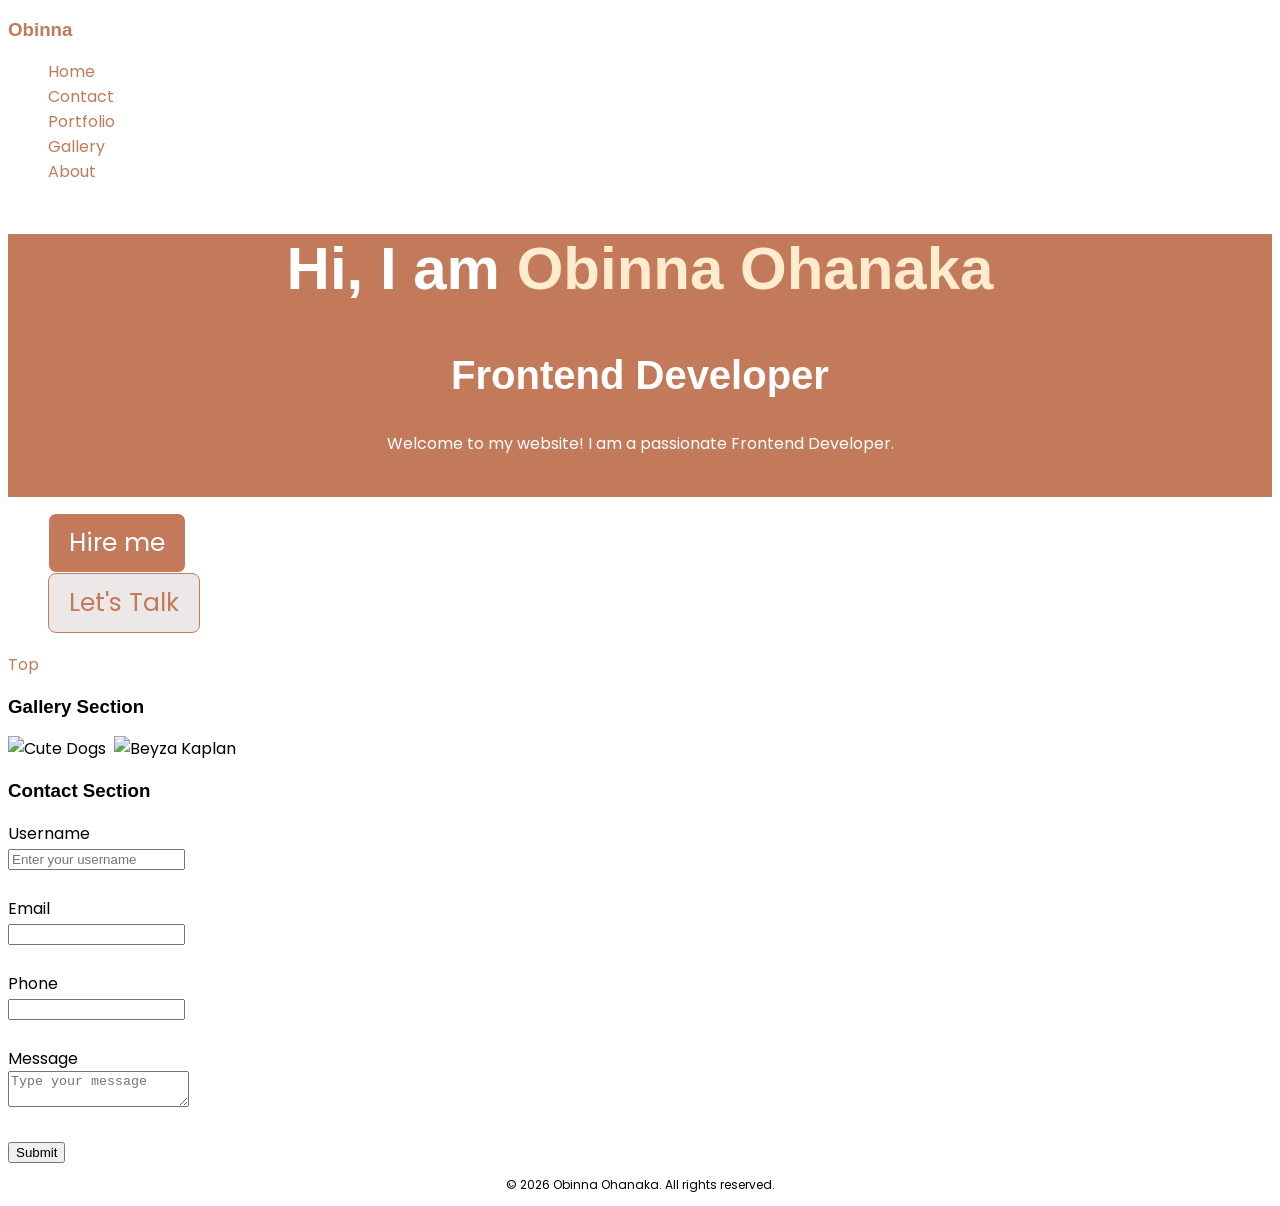
==== index.html @ b6dee31f "Class Project" ====
<!DOCTYPE html>
<html lang="en">

<head>
    <meta charset="UTF-8">
    <meta name="viewport" content="width=device-width, initial-scale=1.0">
    <title>Class Project</title>
    <script src="https://kit.fontawesome.com/57366fa8c1.js" crossorigin="anonymous"></script>
    <link rel="stylesheet" href="style.css">
</head>

<body>
    <header>
        <nav>
            <h3><a href="/">Obinna</a></h3>


            <ul>
                <li><a class="navlink" href="/">Home</a></li>
                <li><a class="navlink" href="#contact">Contact</a></li>
                <li><a class="navlink" href="#portfolio">Portfolio</a></li>
                <li><a class="navlink href="#gallery">Gallery</a></li>
                <li><a class="navlink" href="#about">About</a></li>
            </ul>
        </nav>
    </header>

    <main>
        <!-- Hero Section -->
        <section>
            <div class="hero">
                <div>
                    <h1 id="about">Hi, I am <span class="profile">Obinna Ohanaka</span></h1>
                    <h2>Frontend Developer</h2>
                    <p>
                        Welcome to my website! I am a passionate Frontend Developer.
                    </p>
                </div>
                <img src="https://images.unsplash.com/photo-1522529599102-193c0d76b5b6?w=500&auto=format&fit=crop&q=60&ixlib=rb-4.1.0&ixid=M3wxMjA3fDB8MHxzZWFyY2h8Mnx8YmxhY2slMjBtYW58ZW58MHx8MHx8fDA%3D"
                    alt="" w="400">
            </div>



            <div>
                <div>
                    <ul>
                        <li><a href="#" class="btn btn-primary">Hire me</a></li>
                        <li><a href="contact.html" class="btn btn-secondary">Let's Talk</a></li>
                    </ul>
                </div>

                <div>
                    <ul>
                        <li><a href="#" target="_blank"><i class="fa-brands fa-facebook"></i></a></li>
                        <li><a href="#" target="_blank"><i class="fa-brands fa-twitter"></i></a></li>
                        <li><a href="https://www.linkedin.com/in/obinna-ohanaka-90440725b/" target="_blank"><i
                                    class="fa-brands fa-linkedin"></i></a></li>
                        <li><a href="#" target="_blank"><i class="fa-brands fa-tiktok"></i></i></a></li>
                    </ul>
                </div>
            </div>
        </section>

        <!-- Gallery Section -->
        <section>
            <h3 id="gallery"></h3>
            <a href="/">Top</a>
            <br>
            <h3>Gallery Section</h3>
            <img src="https://plus.unsplash.com/premium_photo-1668114375111-e90b5e975df6?w=300&auto=format&fit=crop&q=60&ixlib=rb-4.1.0&ixid=M3wxMjA3fDB8MHxzZWFyY2h8MXx8ZG9nc3xlbnwwfHwwfHx8MA%3D%3D"
                alt="Cute Dogs">
            <img src="" alt="">
            <img src="https://plus.unsplash.com/premium_photo-1672239496290-5061cfee7ebb?q=80&w=300&auto=format&fit=crop&ixlib=rb-4.1.0&ixid=M3wxMjA3fDB8MHxwaG90by1wYWdlfHx8fGVufDB8fHx8fA%3D%3D"
                alt="Beyza Kaplan">
            <img src="https://plus.unsplash.com/premium_photo-1664015982598-283bcdc9cae8?q=65&w=300&auto=format&fit=crop&ixlib=rb-4.1.0&ixid=M3wxMjA3fDB8MHxwaG90by1wYWdlfHx8fGVufDB8fHx8fA%3D%3D"
                alt="">
        </section>

        <!-- Contact Section -->
        <section>
            <h3 id="contact">Contact Section</h3>
            <form action="">
                <label for="username">Username</label>
                <br>
                <input type="text" id="username" placeholder="Enter your username" required>



                <br><br>

                <label for="email">Email</label><br>
                <input type="email" name="email" id="email" placeholder="" required>

                <br><br>

                <label for="phone">Phone</label><br>
                <input type="number" name="tel" id="phone" placeholder="" required>

                <br><br>

                <label for="message">Message</label><br>
                <textarea id="message" name="message" placeholder="Type your message" required></textarea>



                <br><br>

                <!-- Button -->
                <button type="submit" class="sb">Submit</button>

            </form>
        </section>

    </main>
    <footer>
        <p>&copy; 2026 Obinna Ohanaka. All rights reserved.</p>
    </footer>



</body>

</html>
---- style.css ----
@import url('https://fonts.googleapis.com/css2?family=Plus+Jakarta+Sans:ital,wght@0,200..800;1,200..800&family=Poppins:ital,wght@0,300;0,400;0,500;0,600;0,700;1,300;1,400;1,500;1,600;1,700&display=swap');
@import url('https://fonts.cdnfonts.com/css/fregan-serif');

body{
    font-family: "Poppins", sans-serif;
    ;
}

h1,
h2,
h3,
h4,
h5,
h6{
    font-family: 'Fregan Serif', sans-serif;
}

h1{
    font-size: 60px;
}

h2{
    font-size: 40px;
}

a{

    text-decoration: none;
}

li{
    list-style: none;
}



footer p{
    
        font-size: 12px;
        text-align: center;
    }

    a{
        color: #C27A5B;
    }

    .hero {
        color: #ffff;
        text-align: center;
        background-color: #C27A5B;
    }
    .btn{
        display: inline-block;
        padding: 10px 20px;
        font-size: 25px;
        border-radius: 8px;
        border: 1px solid;
        
    
    }
     .btn-primary{
        background-color: #C27A5B;
        color: #ffff;
    }
    .btn-primary:hover {
        background-color: #c78061;
        color: #ffff;
        
    }
   .btn-secondary{
    color: #C27A5B;
    background-color: #ece8e7;
   }
   .btn-secondary:hover{
    color: #C27A5B;
    background-color: #f1e2dd;
   }
    .profile{
        color: blanchedalmond;
        
        
    }
    .navlink:link, .navlink:visited{
        color: #C27A5B;
    }
    .navlink:hover{
        color: #552a15;
        text-decoration: underline;
    }
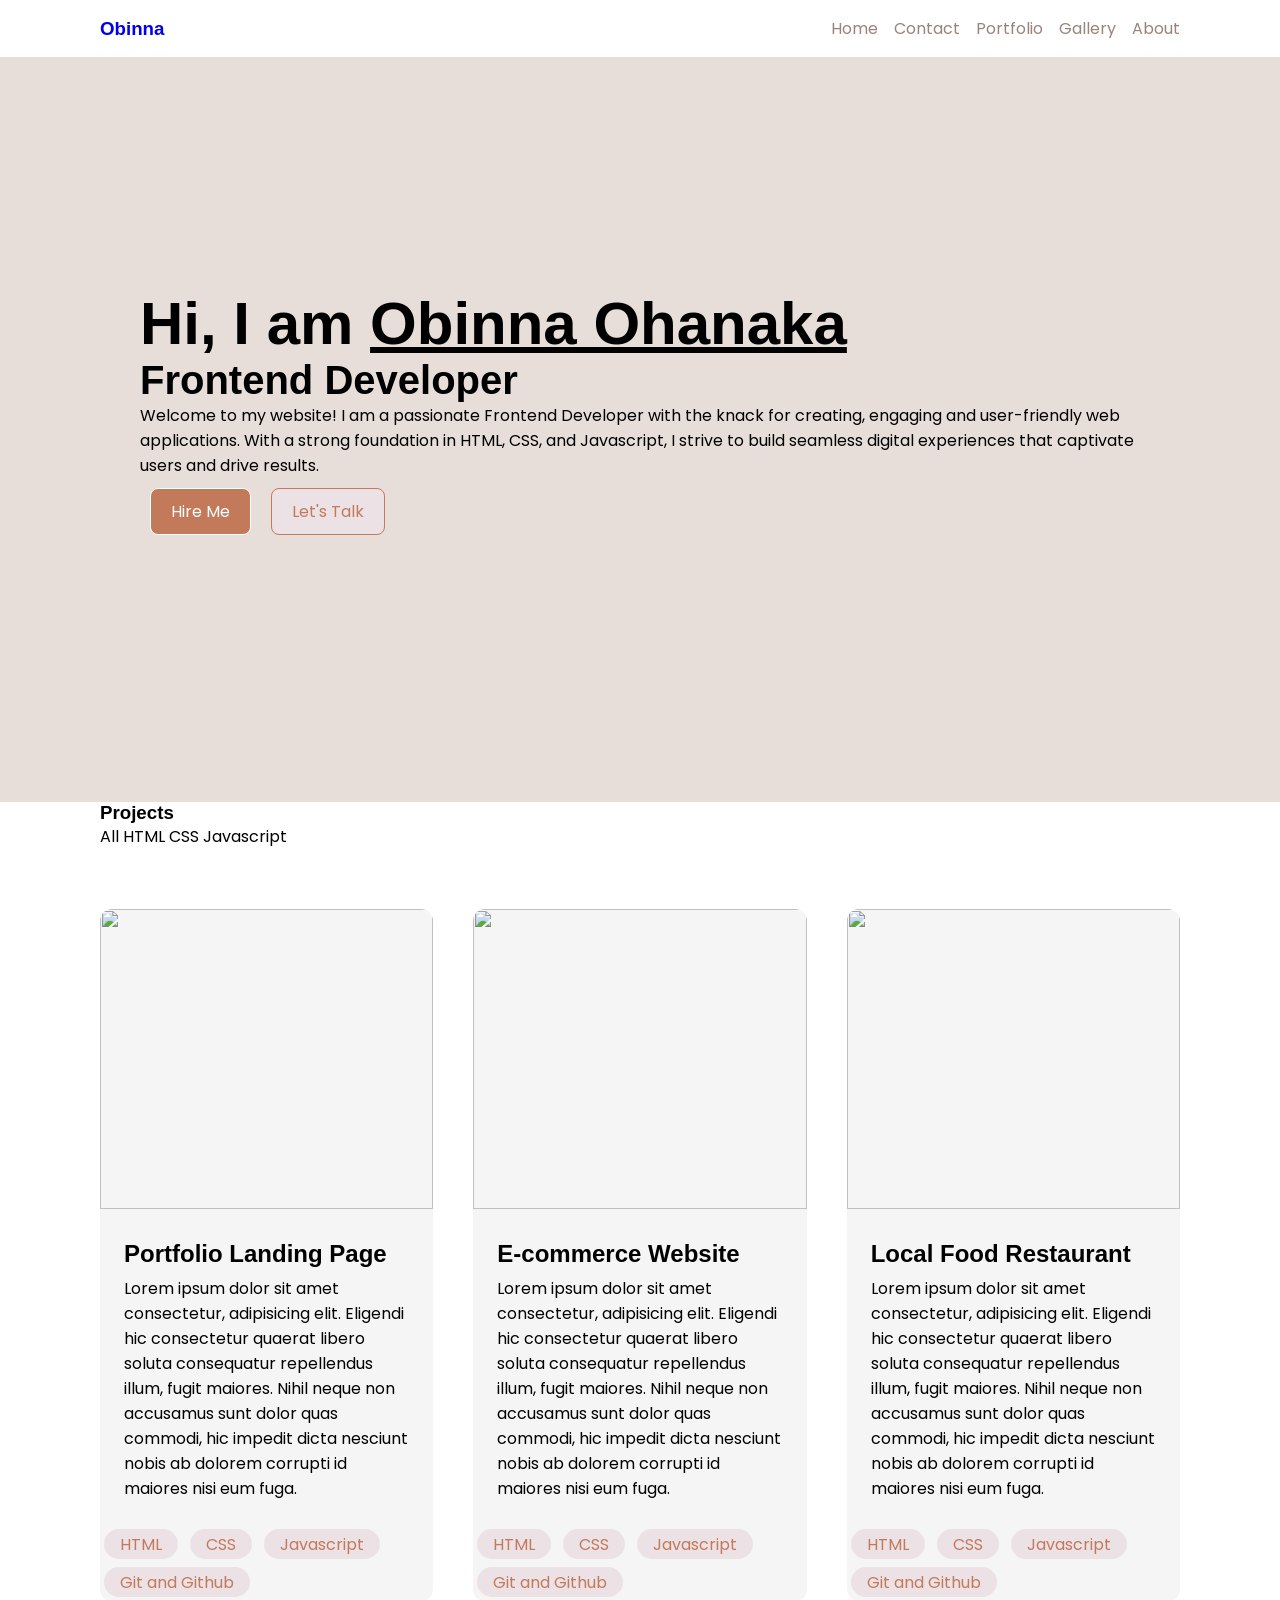
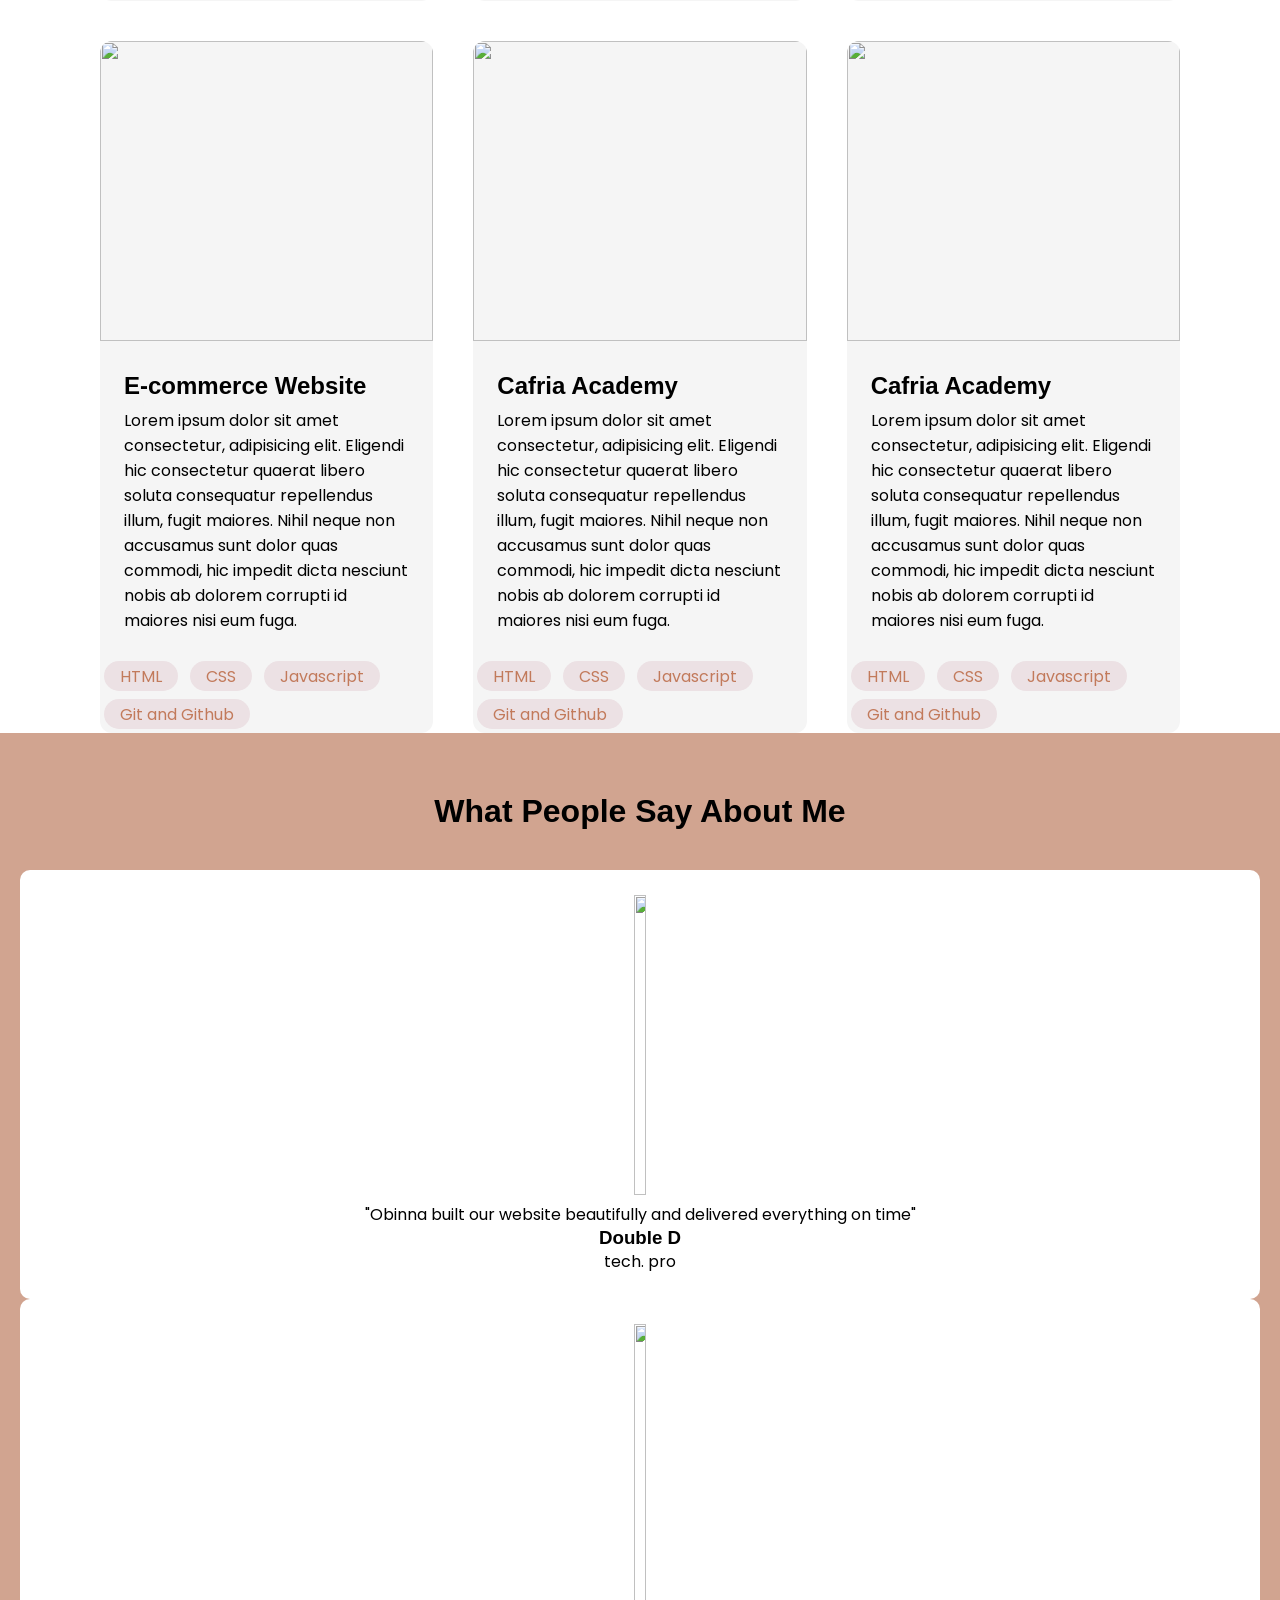
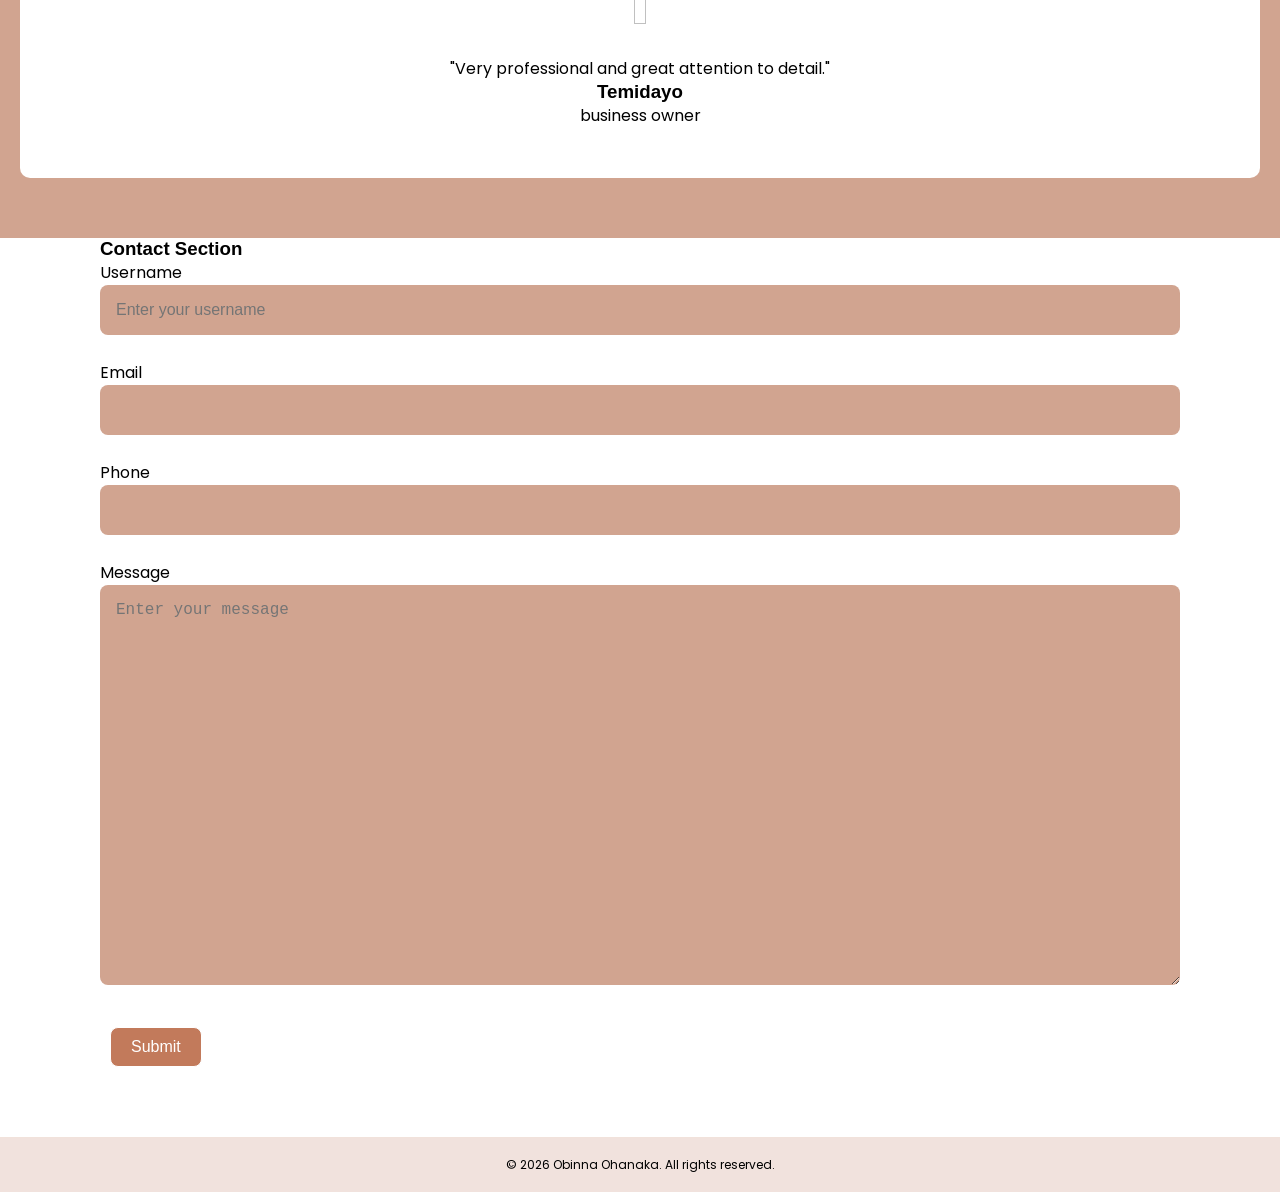
==== commit 76d348d1: "portfolio" ====
--- a/index.html
+++ b/index.html
@@ -10,110 +10,305 @@
 </head>
 
 <body>
-    <header>
-        <nav>
+    <header class="header">
+        <nav class="container navbar">
             <h3><a href="/">Obinna</a></h3>
 
 
-            <ul>
-                <li><a class="navlink" href="/">Home</a></li>
-                <li><a class="navlink" href="#contact">Contact</a></li>
-                <li><a class="navlink" href="#portfolio">Portfolio</a></li>
-                <li><a class="navlink href="#gallery">Gallery</a></li>
-                <li><a class="navlink" href="#about">About</a></li>
-            </ul>
+            <div class="header-links">
+
+                <a class="navlink" href="/">Home</a>
+                <a class="navlink" href="#contact">Contact</a>
+                <a class="navlink" href="#portfolio">Portfolio</a>
+                <a class="navlink" href="#gallery">Gallery</a>
+                <a class="navlink" href="#about">About</a>
+            </div>
         </nav>
     </header>
 
     <main>
-        <!-- Hero Section -->
-        <section>
-            <div class="hero">
-                <div>
-                    <h1 id="about">Hi, I am <span class="profile">Obinna Ohanaka</span></h1>
-                    <h2>Frontend Developer</h2>
-                    <p>
-                        Welcome to my website! I am a passionate Frontend Developer.
-                    </p>
-                </div>
-                <img src="https://images.unsplash.com/photo-1522529599102-193c0d76b5b6?w=500&auto=format&fit=crop&q=60&ixlib=rb-4.1.0&ixid=M3wxMjA3fDB8MHxzZWFyY2h8Mnx8YmxhY2slMjBtYW58ZW58MHx8MHx8fDA%3D"
-                    alt="" w="400">
-            </div>
-
-
-
-            <div>
-                <div>
-                    <ul>
-                        <li><a href="#" class="btn btn-primary">Hire me</a></li>
-                        <li><a href="contact.html" class="btn btn-secondary">Let's Talk</a></li>
-                    </ul>
-                </div>
-
-                <div>
-                    <ul>
-                        <li><a href="#" target="_blank"><i class="fa-brands fa-facebook"></i></a></li>
-                        <li><a href="#" target="_blank"><i class="fa-brands fa-twitter"></i></a></li>
-                        <li><a href="https://www.linkedin.com/in/obinna-ohanaka-90440725b/" target="_blank"><i
-                                    class="fa-brands fa-linkedin"></i></a></li>
-                        <li><a href="#" target="_blank"><i class="fa-brands fa-tiktok"></i></i></a></li>
-                    </ul>
-                </div>
+        <!-- <-- Hero Section -->
+        <section class="hero-wrapper">
+            <div class="hero container">
+
+                <div class="hero-content">
+                    <div class="hero-text">
+                        <h1 id="about">Hi, I am <span class="profile">Obinna Ohanaka</span></h1>
+                        <h2>Frontend Developer</h2>
+                        <p>
+                            Welcome to my website! I am a passionate Frontend Developer with the knack for creating,
+                            engaging and user-friendly web applications. With a strong foundation in HTML, CSS, and
+                            Javascript, I strive to build seamless digital experiences that captivate users and drive
+                            results.
+                        </p>
+
+                        <div class="hero-links">
+                            <ul class="hero-btn">
+                                <li><a href="#" class="btn btn-primary">Hire Me</a></li>
+                                <li><a href="contact.html" class="btn btn-secondary">Let's Talk</a></li>
+
+                            </ul>
+
+                            <ul class="hero-btn">
+                                <li><a href="#" target="_blank"><i class="fa-brands fa-facebook"></i></a></li>
+                                <li><a href="#" target="_blank"><i class="fa-brands fa-twitter"></i></a></li>
+                                <!-- <li><a href="/assets/images/square-linkedin-brands-solid-full.svg" target="_blank"></a></li> -->
+
+
+                            </ul>
+                        </div>
+
+                    </div>
+
+                </div>
+
+            </div>
+            <img class="hero-image"
+                src="https://images.unsplash.com/photo-1522529599102-193c0d76b5b6?w=500&auto=format&fit=crop&q=60&ixlib=rb-4.1.0&ixid=M3wxMjA3fDB8MHxzZWFyY2h8Mnx8YmxhY2slMjBtYW58ZW58MHx8MHx8fDA%3D"
+                alt="" w="400">
             </div>
         </section>
 
-        <!-- Gallery Section -->
-        <section>
-            <h3 id="gallery"></h3>
-            <a href="/">Top</a>
-            <br>
-            <h3>Gallery Section</h3>
-            <img src="https://plus.unsplash.com/premium_photo-1668114375111-e90b5e975df6?w=300&auto=format&fit=crop&q=60&ixlib=rb-4.1.0&ixid=M3wxMjA3fDB8MHxzZWFyY2h8MXx8ZG9nc3xlbnwwfHwwfHx8MA%3D%3D"
-                alt="Cute Dogs">
-            <img src="" alt="">
-            <img src="https://plus.unsplash.com/premium_photo-1672239496290-5061cfee7ebb?q=80&w=300&auto=format&fit=crop&ixlib=rb-4.1.0&ixid=M3wxMjA3fDB8MHxwaG90by1wYWdlfHx8fGVufDB8fHx8fA%3D%3D"
-                alt="Beyza Kaplan">
-            <img src="https://plus.unsplash.com/premium_photo-1664015982598-283bcdc9cae8?q=65&w=300&auto=format&fit=crop&ixlib=rb-4.1.0&ixid=M3wxMjA3fDB8MHxwaG90by1wYWdlfHx8fGVufDB8fHx8fA%3D%3D"
-                alt="">
+        <!-- Project Section -->
+        <section class="container">
+            <h3 id="project">Projects</h3>
+            <div class="project-category">
+                <span>All</span>
+                <span>HTML</span>
+                <span>CSS</span>
+                <span>Javascript</span>
+            </div>
+
+            <div class="project-card-wrapper">
+
+
+                <div class="project-card">
+
+                    <img src="https://plus.unsplash.com/premium_photo-1772065873960-ed81d487148b?w=500&auto=format&fit=crop&q=60&ixlib=rb-4.1.0&ixid=M3wxMjA3fDB8MHxzZWFyY2h8MXx8cG9ydGZvbGlvJTIwbGFuZGluZyUyMHBhZ2V8ZW58MHx8MHx8fDA%3D"
+                        width="400" alt="">
+                    <div class="project-text">
+                        <h4 class="project-title">Portfolio Landing Page</h4>
+                        <p class="prject-description">
+                            Lorem ipsum dolor sit amet consectetur, adipisicing elit. Eligendi hic consectetur quaerat
+                            libero soluta consequatur repellendus illum, fugit maiores. Nihil neque non accusamus sunt
+                            dolor quas commodi, hic impedit dicta nesciunt nobis ab dolorem corrupti id maiores nisi eum
+                            fuga.
+                        </p>
+                    </div>
+
+                    <div class="project-tech">
+                        <span>HTML</span>
+                        <span>CSS</span>
+                        <span>Javascript</span>
+                        <span>Git and Github</span>
+
+                    </div>
+
+                </div>
+
+
+                <div class="project-card">
+
+                    <img src="https://images.unsplash.com/photo-1657812159103-1b2a52a7f5e8?w=500&auto=format&fit=crop&q=60&ixlib=rb-4.1.0&ixid=M3wxMjA3fDB8MHxzZWFyY2h8NHx8ZS1jb21tZXJjZXxlbnwwfHwwfHx8MA%3D%3D"
+                        width="400" alt="">
+                    <div class="project-text">
+                        <h4 class="project-title">E-commerce Website</h4>
+                        <p class="prject-description">
+                            Lorem ipsum dolor sit amet consectetur, adipisicing elit. Eligendi hic consectetur quaerat
+                            libero soluta consequatur repellendus illum, fugit maiores. Nihil neque non accusamus sunt
+                            dolor quas commodi, hic impedit dicta nesciunt nobis ab dolorem corrupti id maiores nisi eum
+                            fuga.
+                        </p>
+                    </div>
+
+                    <div class="project-tech">
+                        <span>HTML</span>
+                        <span>CSS</span>
+                        <span>Javascript</span>
+                        <span>Git and Github</span>
+
+                    </div>
+
+                </div>
+
+                <div class="project-card">
+
+                    <img src="https://images.unsplash.com/photo-1657812159103-1b2a52a7f5e8?w=500&auto=format&fit=crop&q=60&ixlib=rb-4.1.0&ixid=M3wxMjA3fDB8MHxzZWFyY2h8NHx8ZS1jb21tZXJjZXxlbnwwfHwwfHx8MA%3D%3D"
+                        width="400" alt="">
+                    <div class="project-text">
+                        <h4 class="project-title">Local Food Restaurant</h4>
+                        <p class="prject-description">
+                            Lorem ipsum dolor sit amet consectetur, adipisicing elit. Eligendi hic consectetur quaerat
+                            libero soluta consequatur repellendus illum, fugit maiores. Nihil neque non accusamus sunt
+                            dolor quas commodi, hic impedit dicta nesciunt nobis ab dolorem corrupti id maiores nisi eum
+                            fuga.
+                        </p>
+                    </div>
+
+                    <div class="project-tech">
+                        <span>HTML</span>
+                        <span>CSS</span>
+                        <span>Javascript</span>
+                        <span>Git and Github</span>
+
+                    </div>
+
+                </div>
+
+                <div class="project-card">
+
+                    <img src="https://images.unsplash.com/photo-1657812159103-1b2a52a7f5e8?w=500&auto=format&fit=crop&q=60&ixlib=rb-4.1.0&ixid=M3wxMjA3fDB8MHxzZWFyY2h8NHx8ZS1jb21tZXJjZXxlbnwwfHwwfHx8MA%3D%3D"
+                        width="400" alt="">
+                    <div class="project-text">
+                        <h4 class="project-title">E-commerce Website</h4>
+                        <p class="prject-description">
+                            Lorem ipsum dolor sit amet consectetur, adipisicing elit. Eligendi hic consectetur quaerat
+                            libero soluta consequatur repellendus illum, fugit maiores. Nihil neque non accusamus sunt
+                            dolor quas commodi, hic impedit dicta nesciunt nobis ab dolorem corrupti id maiores nisi eum
+                            fuga.
+                        </p>
+                    </div>
+
+                    <div class="project-tech">
+                        <span>HTML</span>
+                        <span>CSS</span>
+                        <span>Javascript</span>
+                        <span>Git and Github</span>
+
+                    </div>
+
+                </div>
+
+                <div class="project-card">
+
+                    <img src="https://images.unsplash.com/photo-1657812159103-1b2a52a7f5e8?w=500&auto=format&fit=crop&q=60&ixlib=rb-4.1.0&ixid=M3wxMjA3fDB8MHxzZWFyY2h8NHx8ZS1jb21tZXJjZXxlbnwwfHwwfHx8MA%3D%3D"
+                        width="400" alt="">
+                    <div class="project-text">
+                        <h4 class="project-title">Cafria Academy</h4>
+                        <p class="prject-description">
+                            Lorem ipsum dolor sit amet consectetur, adipisicing elit. Eligendi hic consectetur quaerat
+                            libero soluta consequatur repellendus illum, fugit maiores. Nihil neque non accusamus sunt
+                            dolor quas commodi, hic impedit dicta nesciunt nobis ab dolorem corrupti id maiores nisi eum
+                            fuga.
+                        </p>
+                    </div>
+
+                    <div class="project-tech">
+                        <span>HTML</span>
+                        <span>CSS</span>
+                        <span>Javascript</span>
+                        <span>Git and Github</span>
+
+                    </div>
+
+                </div>
+
+                <div class="project-card">
+
+                    <img src="https://images.unsplash.com/photo-1657812159103-1b2a52a7f5e8?w=500&auto=format&fit=crop&q=60&ixlib=rb-4.1.0&ixid=M3wxMjA3fDB8MHxzZWFyY2h8NHx8ZS1jb21tZXJjZXxlbnwwfHwwfHx8MA%3D%3D"
+                        width="400" alt="">
+                    <div class="project-text">
+                        <h4 class="project-title">Cafria Academy</h4>
+                        <p class="prject-description">
+                            Lorem ipsum dolor sit amet consectetur, adipisicing elit. Eligendi hic consectetur quaerat
+                            libero soluta consequatur repellendus illum, fugit maiores. Nihil neque non accusamus sunt
+                            dolor quas commodi, hic impedit dicta nesciunt nobis ab dolorem corrupti id maiores nisi eum
+                            fuga.
+                        </p>
+                    </div>
+
+                    <div class="project-tech">
+                        <span>HTML</span>
+                        <span>CSS</span>
+                        <span>Javascript</span>
+                        <span>Git and Github</span>
+
+                    </div>
+
+                </div>
+
+
+            </div>
+
+
+
+
+
         </section>
 
+        <section id="testimonials">
+            <h2>What People Say About Me</h2>
+
+
+            <div class="testimonial-grid">
+                
+                <article class="testimonial-card">
+                    <img src="https://images.unsplash.com/photo-1615109398623-88346a601842?w=500&auto=format&fit=crop&q=60&ixlib=rb-4.1.0&ixid=M3wxMjA3fDB8MHxzZWFyY2h8Mnx8bWFufGVufDB8fDB8fHww"
+                        width="400" alt="">
+                    <blockquote>
+                        "Obinna built our website beautifully and delivered everything on time"
+                    </blockquote>
+                    <h3>Double D</h3>
+                    <p>tech. pro</p>
+                </article>
+            </div>
+
+
+            <div class="testimonial-card">
+                 <img src="https://images.unsplash.com/photo-1615109398623-88346a601842?w=500&auto=format&fit=crop&q=60&ixlib=rb-4.1.0&ixid=M3wxMjA3fDB8MHxzZWFyY2h8Mnx8bWFufGVufDB8fDB8fHww"
+                        width="400" alt="">
+                <article class="testimonial-card">
+                    <blockquote>
+                        "Very professional and great attention to detail."
+                    </blockquote>
+                    <h3>Temidayo</h3>
+                    <p>business owner</p>
+                </article>
+            </div>
+
+        
+               
+
+        </section>
+
+
+
         <!-- Contact Section -->
-        <section>
+        <section class="contac-section container">
             <h3 id="contact">Contact Section</h3>
             <form action="">
+
                 <label for="username">Username</label>
                 <br>
                 <input type="text" id="username" placeholder="Enter your username" required>
 
-
-
                 <br><br>
 
                 <label for="email">Email</label><br>
-                <input type="email" name="email" id="email" placeholder="" required>
+                <input type="email" name="email" id="email">
 
                 <br><br>
 
                 <label for="phone">Phone</label><br>
-                <input type="number" name="tel" id="phone" placeholder="" required>
+                <input type="tel" name="tel" id="phone">
 
                 <br><br>
 
                 <label for="message">Message</label><br>
-                <textarea id="message" name="message" placeholder="Type your message" required></textarea>
-
-
+                <textarea name="message" id="message" placeholder="Enter your message"></textarea>
 
                 <br><br>
 
                 <!-- Button -->
-                <button type="submit" class="sb">Submit</button>
+                <button type="submit" class="btn btn-primary">Submit</button>
 
             </form>
         </section>
 
     </main>
-    <footer>
+
+
+    <footer class="footer-section">
         <p>&copy; 2026 Obinna Ohanaka. All rights reserved.</p>
     </footer>
 
--- a/style.css
+++ b/style.css
@@ -1,9 +1,21 @@
 @import url('https://fonts.googleapis.com/css2?family=Plus+Jakarta+Sans:ital,wght@0,200..800;1,200..800&family=Poppins:ital,wght@0,300;0,400;0,500;0,600;0,700;1,300;1,400;1,500;1,600;1,700&display=swap');
 @import url('https://fonts.cdnfonts.com/css/fregan-serif');
 
-body{
+* {
+    margin: 0;
+    padding: 0;
+    box-sizing: border-box;
+}
+
+:root {
+    --primary-color: #C27A5B;
+    --secondary-color: #ece1e4;
+
+}
+
+body {
     font-family: "Poppins", sans-serif;
-    ;
+
 }
 
 h1,
@@ -11,80 +23,231 @@
 h3,
 h4,
 h5,
-h6{
+h6 {
     font-family: 'Fregan Serif', sans-serif;
 }
 
-h1{
+h1 { 
     font-size: 60px;
 }
 
-h2{
+h2 {
     font-size: 40px;
 }
 
-a{
+a {
 
     text-decoration: none;
 }
 
-li{
+li {
     list-style: none;
 }
 
 
 
-footer p{
+footer p {
+
+    text-align: center;
+    font-size: 12px;
+}
+
+.header {
+    border-bottom: #ece1e4;
+    padding: 16px 0;
+}
+
+.container {
+    max-width: 1080px;
+    margin: 0 auto;
+}
+
+.navbar {
+    display:flex;
+    justify-content: space-between;
+    align-items: center;
+}
+
+.header-links {
+    display: flex;
+    gap: 16px;
+}
+
+.hero {
+    color: #000;
+    /* text-align: center; */
+    padding: 40px;
+    min-height: 80vh;
+    display: flex;
+    justify-content: center;
+    align-items: center;
+}
+
+.hero-wrapper {
+    background-color: #e7deda;
+}
+
+.hero-content {
+    display: flex;
+    justify-content: center;
+    align-items: center;
+}
+.hero-btn {
+    display: flex;
+}
+.btn  {
+    display: inline-block;
+    padding: 10px 20px;
+    font-size: 16px;
+    border-radius: 8px;
+    border: 1px solid;
+    margin: 10px;
+
+}
+
+.btn-primary {
+    background-color: var(--primary-color);
+    color: #fff;
+}
+
+.btn-primary:hover {
+    background-color: #c78061;
+    color: #ffff;
+}
+
+.btn-secondary {
+    background-color: var(--secondary-color);
+    color: var(--primary-color);
+}
+
+.btn-secondary:hover {
+    color: #C27A5B;
+    background-color: #eee8e6;
+}
+
+.profile {
+    columns: var(--primary-color);
+    text-decoration: underline;
+}
+
+.navlink:link,
+.navlink:visited {
+    color: #99837a;
+}
+
+.navlink:hover {
+    color: #7a7754;
+    text-decoration: underline;
+}
+
+.contact-section {
+    margin-top: 60px;
+    background-color: #99837a;
+    padding: 60px;
+    color: #fff;
+    border-radius: 16px;
+}
+
+.contact-section>h3 {
+    text-align: center;
+    font-size: 32px;
+}
+.project-card-wrapper {
+    margin-top: 60px;
+    display: grid;
+    grid-template-columns: repeat(3, 2fr);
+    gap: 40px;
+}
+
+.project-card {
+    border-radius: 12px;
+    background-color: whitesmoke;
+}
+
+.project-card>img {
+    width: 100%;
+    height: 300px;
+    border-top-left-radius: 12px;
+    border-top-right-radius: 12px;
+}
+
+.project-text {
+    padding: 24px;
+}
+
+.project-title {
+    font-size: 24px;
+    margin-bottom: 8px;
+}
+.project-description {
+    color: #535353;
+    line-clamp: 2;
+}
+
+.project-tech span {
+    display: inline-flex;
+    align-items: center;
+    background-color: var(--secondary-color);
+    border-radius: 80px;
+    height: 30px;
+    padding: 0 16px;
+    margin: 4px;
+    color: var(--primary-color);
+}
+
+input,textarea {
+    padding: 16px;
+    font-size: 16px;
+    border-radius: 8px;
+    border: none;
+    width: 100%;
+    background-color: #d1a490;
+}
+
+textarea {
+    height: 400px;
+}
+.footer-section {
+    border-top: 1px solid #f1e2db;
+    padding: 18px;
+    background-color: #f1e2dd;
+    margin-top: 60px;
+}
+#testimonials {
+    padding: 60px 20px;
+    background: #d1a490;
+    text-align: center;
+}
+
+#testimonials h2{
+    font-size: 32px;
+    margin-bottom: 40px;
+}
+
+/* GRID CONTAINER */
+.testimonial grid{
+    display: grid;
+    grid-template-columns: 3 2fr;
+    gap: 30px;
+    max-width: 900px;
+    margin: auto;
+}
+
+/* .TESTIMONIAL CARD */
+.testimonial-card{
+    background: #ffff;
+    padding: 25px;
+    border-radius: 10px;
+    box-shadow: 0 6px 15px rgba(0, 0green, 0blue, 0alpha 1);
     
-        font-size: 12px;
-        text-align: center;
-    }
-
-    a{
-        color: #C27A5B;
-    }
-
-    .hero {
-        color: #ffff;
-        text-align: center;
-        background-color: #C27A5B;
-    }
-    .btn{
-        display: inline-block;
-        padding: 10px 20px;
-        font-size: 25px;
-        border-radius: 8px;
-        border: 1px solid;
-        
-    
-    }
-     .btn-primary{
-        background-color: #C27A5B;
-        color: #ffff;
-    }
-    .btn-primary:hover {
-        background-color: #c78061;
-        color: #ffff;
-        
-    }
-   .btn-secondary{
-    color: #C27A5B;
-    background-color: #ece8e7;
-   }
-   .btn-secondary:hover{
-    color: #C27A5B;
-    background-color: #f1e2dd;
-   }
-    .profile{
-        color: blanchedalmond;
-        
-        
-    }
-    .navlink:link, .navlink:visited{
-        color: #C27A5B;
-    }
-    .navlink:hover{
-        color: #552a15;
-        text-decoration: underline;
-    }
-    +
+
+ 
+}
+.testimonial-card> img{
+    width: 10%;
+    height: 300px;
+    border-top-left-radius: 12px;
+    border-top-right-radius: 12px;
+
+}
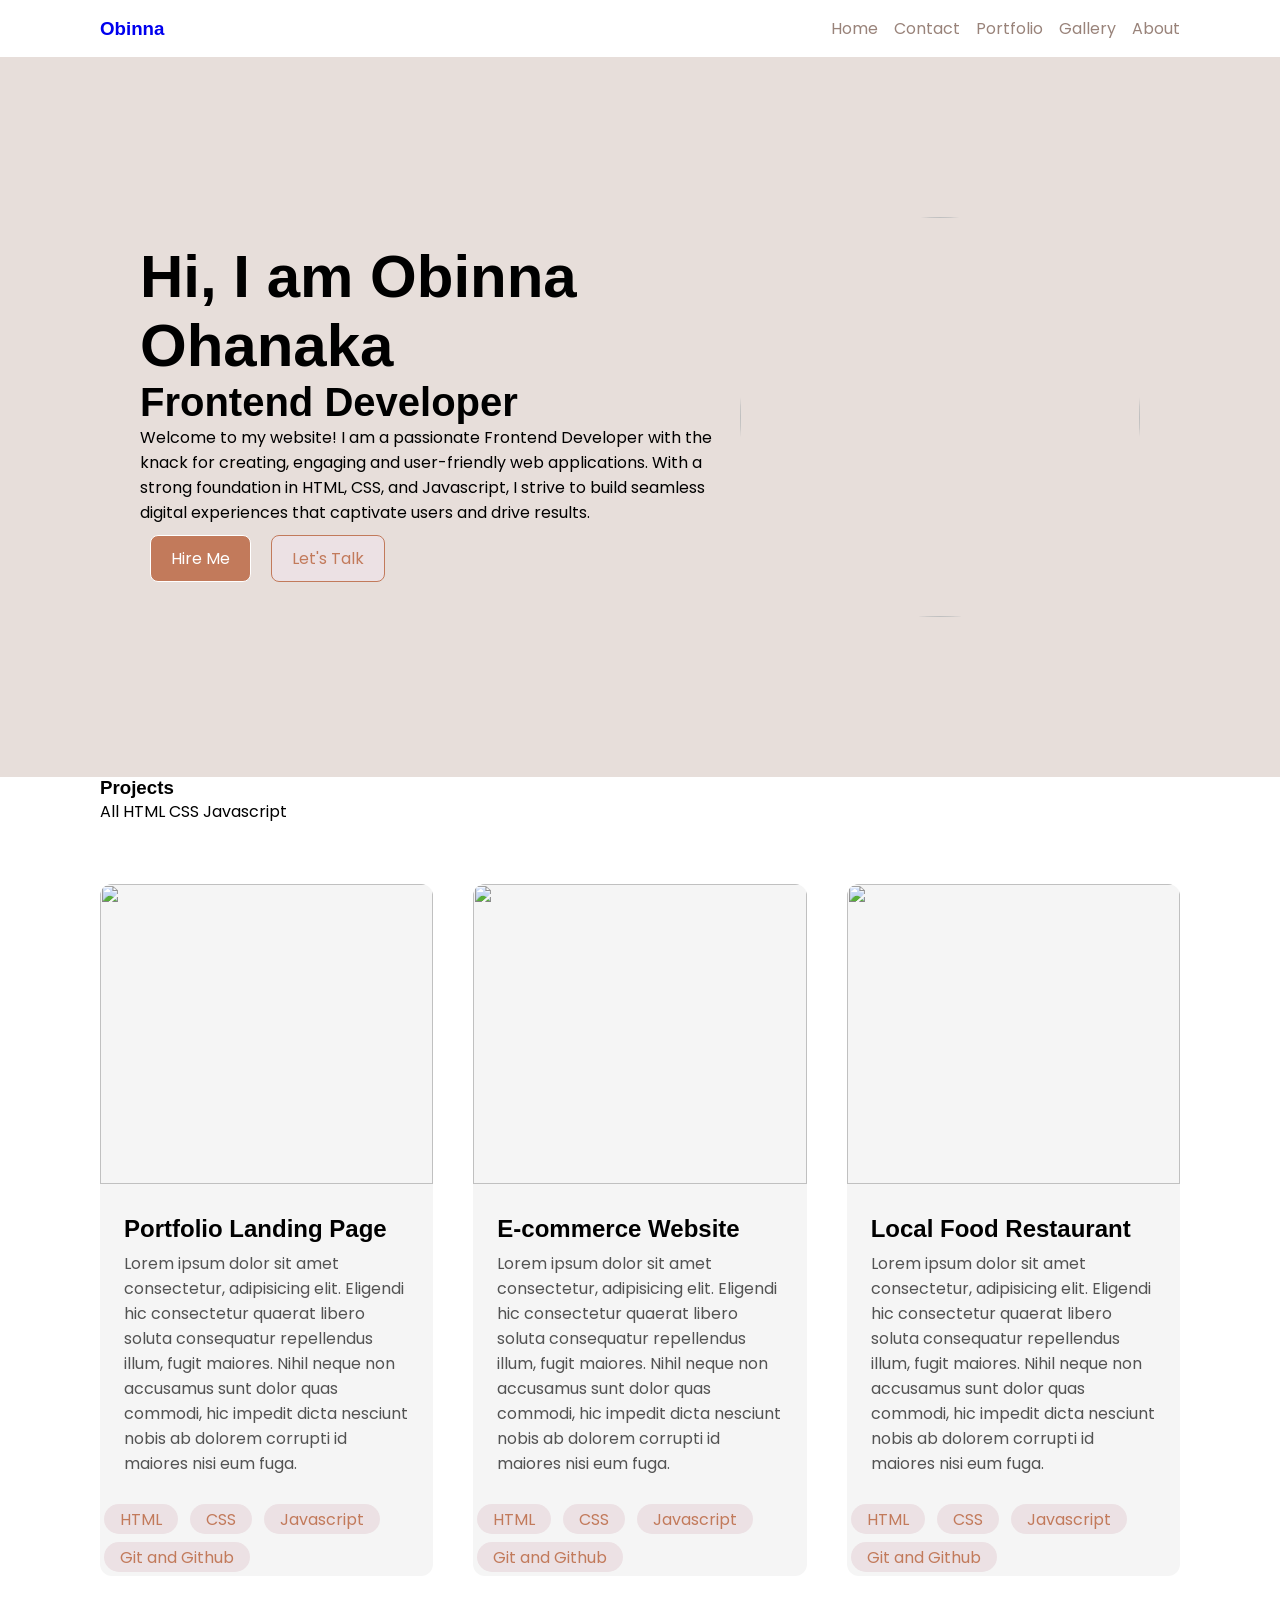
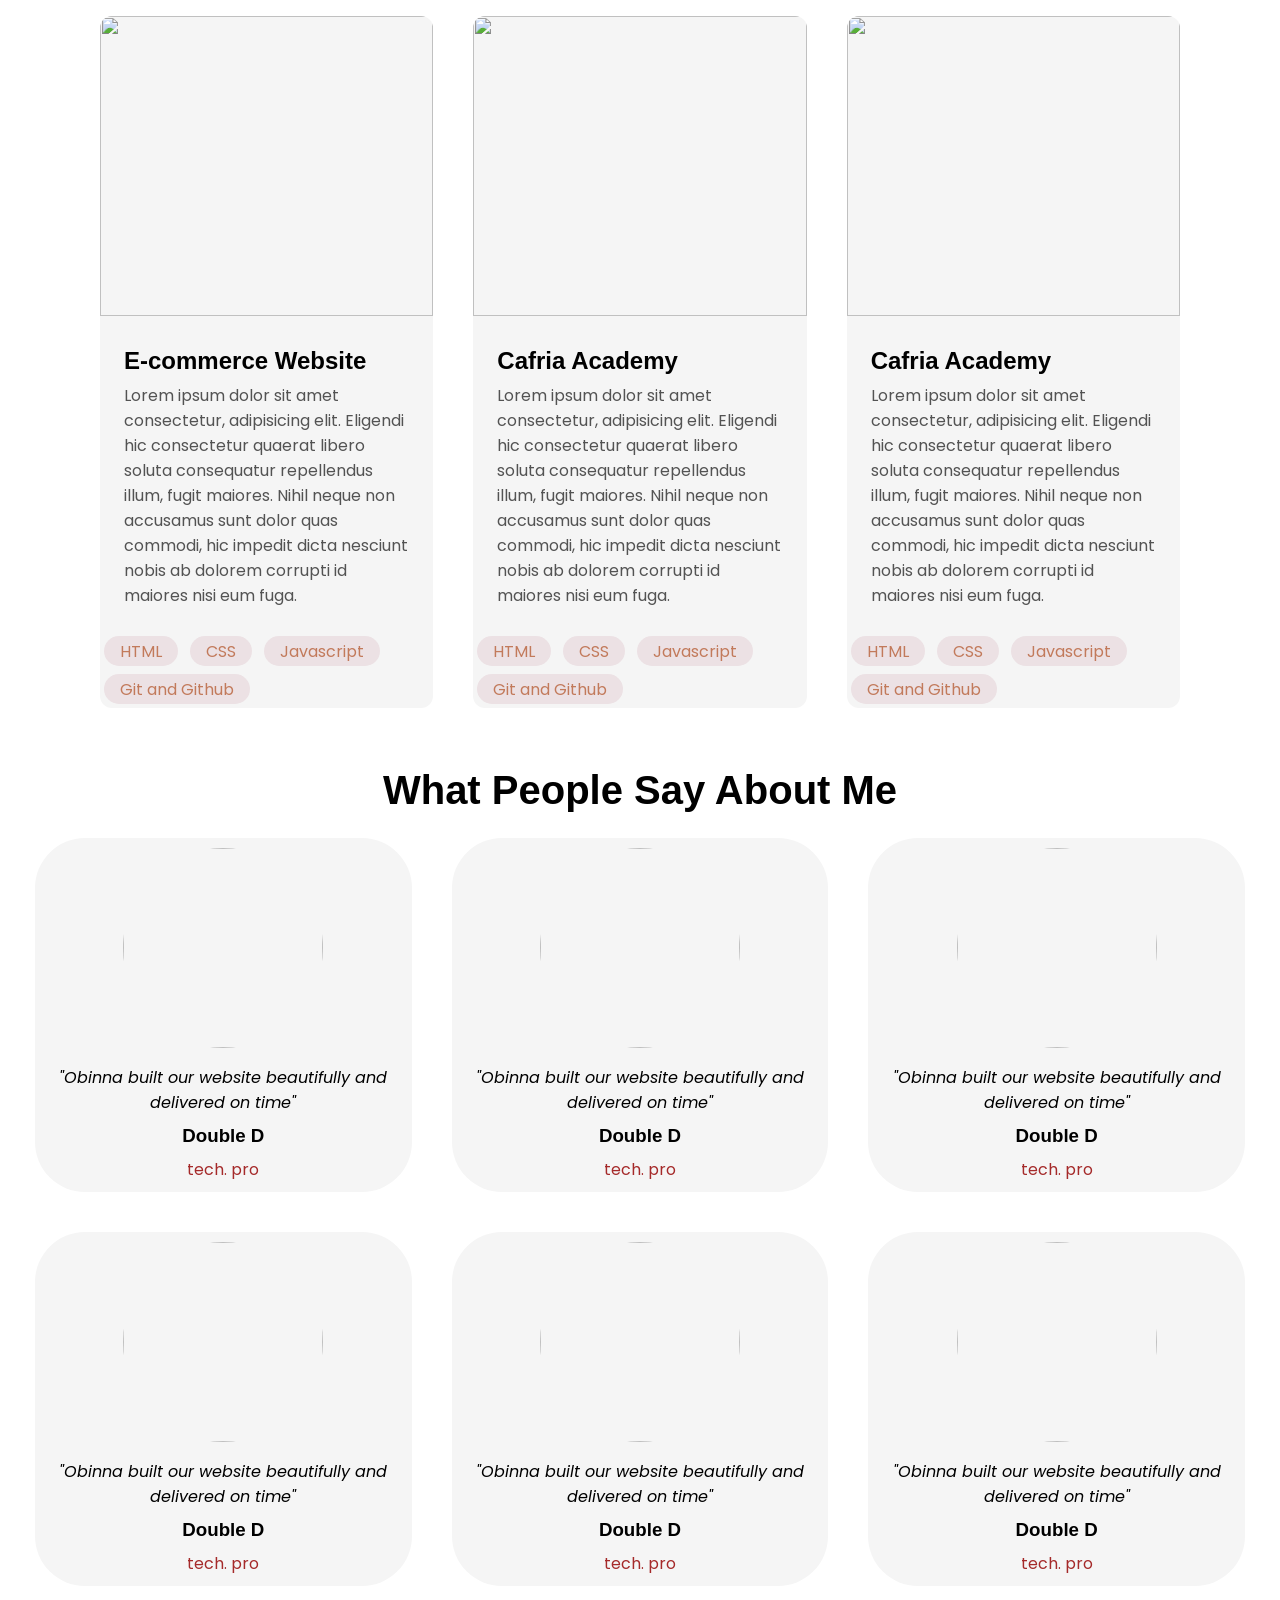
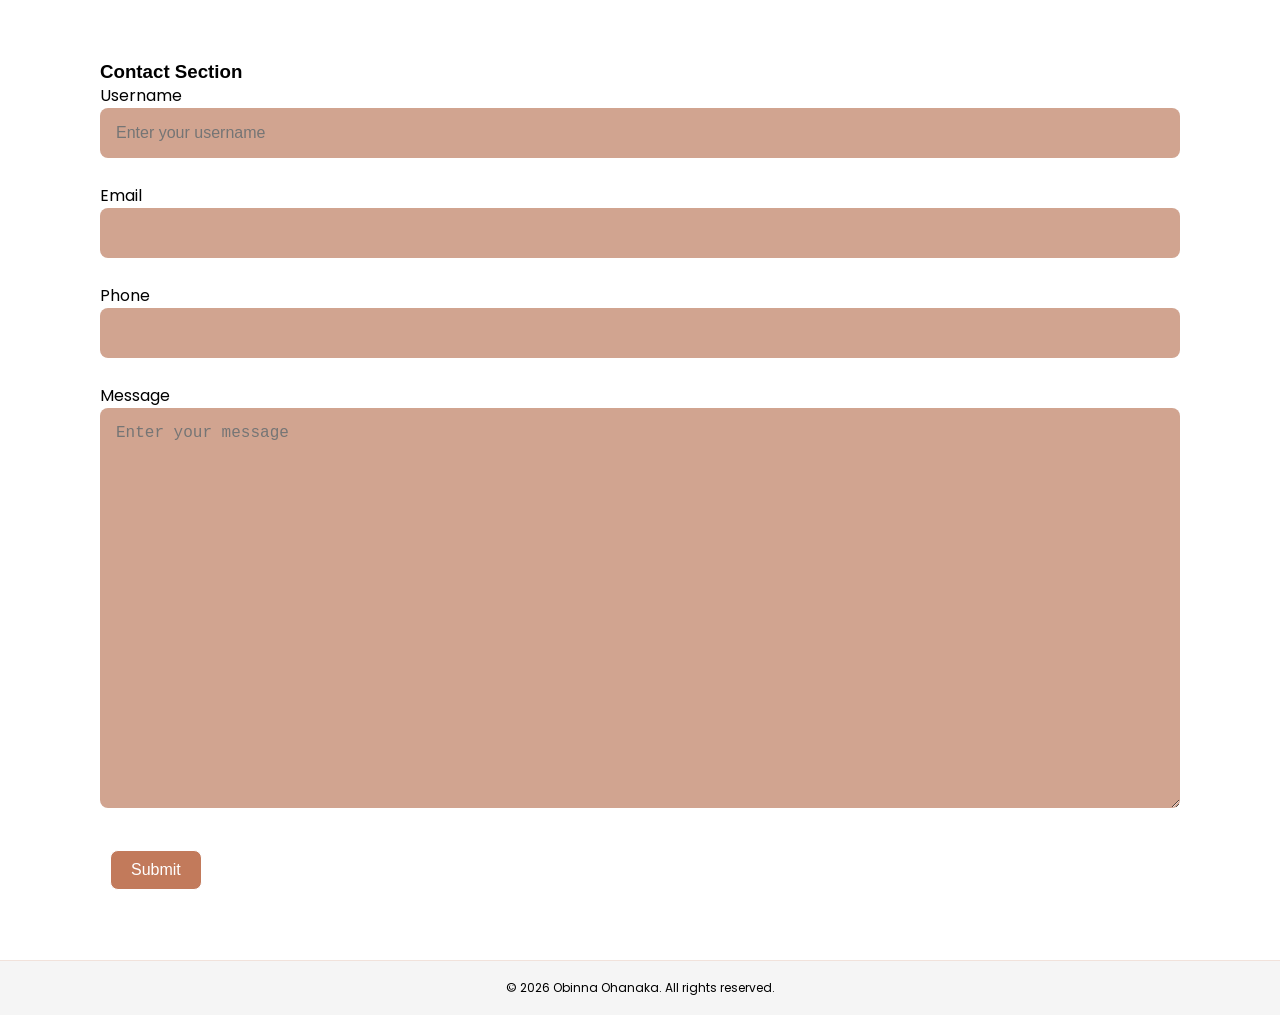
==== commit b7abfa4b: "portfolio" ====
--- a/index.html
+++ b/index.html
@@ -4,7 +4,7 @@
 <head>
     <meta charset="UTF-8">
     <meta name="viewport" content="width=device-width, initial-scale=1.0">
-    <title>Class Project</title>
+    <title>portfolio</title>
     <script src="https://kit.fontawesome.com/57366fa8c1.js" crossorigin="anonymous"></script>
     <link rel="stylesheet" href="style.css">
 </head>
@@ -61,12 +61,12 @@
                     </div>
 
                 </div>
-
-            </div>
-            <img class="hero-image"
-                src="https://images.unsplash.com/photo-1522529599102-193c0d76b5b6?w=500&auto=format&fit=crop&q=60&ixlib=rb-4.1.0&ixid=M3wxMjA3fDB8MHxzZWFyY2h8Mnx8YmxhY2slMjBtYW58ZW58MHx8MHx8fDA%3D"
-                alt="" w="400">
-            </div>
+                <img class="hero-image"
+                    src="https://images.unsplash.com/photo-1522529599102-193c0d76b5b6?w=500&auto=format&fit=crop&q=60&ixlib=rb-4.1.0&ixid=M3wxMjA3fDB8MHxzZWFyY2h8Mnx8YmxhY2slMjBtYW58ZW58MHx8MHx8fDA%3D"
+                    alt="" w="400">
+            </div>
+            </div>
+
         </section>
 
         <!-- Project Section -->
@@ -88,7 +88,7 @@
                         width="400" alt="">
                     <div class="project-text">
                         <h4 class="project-title">Portfolio Landing Page</h4>
-                        <p class="prject-description">
+                        <p class="project-description">
                             Lorem ipsum dolor sit amet consectetur, adipisicing elit. Eligendi hic consectetur quaerat
                             libero soluta consequatur repellendus illum, fugit maiores. Nihil neque non accusamus sunt
                             dolor quas commodi, hic impedit dicta nesciunt nobis ab dolorem corrupti id maiores nisi eum
@@ -113,7 +113,7 @@
                         width="400" alt="">
                     <div class="project-text">
                         <h4 class="project-title">E-commerce Website</h4>
-                        <p class="prject-description">
+                        <p class="project-description">
                             Lorem ipsum dolor sit amet consectetur, adipisicing elit. Eligendi hic consectetur quaerat
                             libero soluta consequatur repellendus illum, fugit maiores. Nihil neque non accusamus sunt
                             dolor quas commodi, hic impedit dicta nesciunt nobis ab dolorem corrupti id maiores nisi eum
@@ -137,7 +137,7 @@
                         width="400" alt="">
                     <div class="project-text">
                         <h4 class="project-title">Local Food Restaurant</h4>
-                        <p class="prject-description">
+                        <p class="project-description">
                             Lorem ipsum dolor sit amet consectetur, adipisicing elit. Eligendi hic consectetur quaerat
                             libero soluta consequatur repellendus illum, fugit maiores. Nihil neque non accusamus sunt
                             dolor quas commodi, hic impedit dicta nesciunt nobis ab dolorem corrupti id maiores nisi eum
@@ -161,7 +161,7 @@
                         width="400" alt="">
                     <div class="project-text">
                         <h4 class="project-title">E-commerce Website</h4>
-                        <p class="prject-description">
+                        <p class="project-description">
                             Lorem ipsum dolor sit amet consectetur, adipisicing elit. Eligendi hic consectetur quaerat
                             libero soluta consequatur repellendus illum, fugit maiores. Nihil neque non accusamus sunt
                             dolor quas commodi, hic impedit dicta nesciunt nobis ab dolorem corrupti id maiores nisi eum
@@ -185,7 +185,7 @@
                         width="400" alt="">
                     <div class="project-text">
                         <h4 class="project-title">Cafria Academy</h4>
-                        <p class="prject-description">
+                        <p class="project-description">
                             Lorem ipsum dolor sit amet consectetur, adipisicing elit. Eligendi hic consectetur quaerat
                             libero soluta consequatur repellendus illum, fugit maiores. Nihil neque non accusamus sunt
                             dolor quas commodi, hic impedit dicta nesciunt nobis ab dolorem corrupti id maiores nisi eum
@@ -209,7 +209,7 @@
                         width="400" alt="">
                     <div class="project-text">
                         <h4 class="project-title">Cafria Academy</h4>
-                        <p class="prject-description">
+                        <p class="project-description">
                             Lorem ipsum dolor sit amet consectetur, adipisicing elit. Eligendi hic consectetur quaerat
                             libero soluta consequatur repellendus illum, fugit maiores. Nihil neque non accusamus sunt
                             dolor quas commodi, hic impedit dicta nesciunt nobis ab dolorem corrupti id maiores nisi eum
@@ -239,35 +239,85 @@
         <section id="testimonials">
             <h2>What People Say About Me</h2>
 
-
-            <div class="testimonial-grid">
-                
-                <article class="testimonial-card">
-                    <img src="https://images.unsplash.com/photo-1615109398623-88346a601842?w=500&auto=format&fit=crop&q=60&ixlib=rb-4.1.0&ixid=M3wxMjA3fDB8MHxzZWFyY2h8Mnx8bWFufGVufDB8fDB8fHww"
-                        width="400" alt="">
-                    <blockquote>
-                        "Obinna built our website beautifully and delivered everything on time"
-                    </blockquote>
-                    <h3>Double D</h3>
-                    <p>tech. pro</p>
-                </article>
-            </div>
-
-
-            <div class="testimonial-card">
-                 <img src="https://images.unsplash.com/photo-1615109398623-88346a601842?w=500&auto=format&fit=crop&q=60&ixlib=rb-4.1.0&ixid=M3wxMjA3fDB8MHxzZWFyY2h8Mnx8bWFufGVufDB8fDB8fHww"
-                        width="400" alt="">
-                <article class="testimonial-card">
-                    <blockquote>
-                        "Very professional and great attention to detail."
-                    </blockquote>
-                    <h3>Temidayo</h3>
-                    <p>business owner</p>
-                </article>
-            </div>
-
-        
-               
+            <div class="testimonial-card-wrapper">
+
+
+                <div class="testimonial-card">
+                    <img src="https://images.unsplash.com/photo-1615109398623-88346a601842?w=500&auto=format&fit=crop&q=60&ixlib=rb-4.1.0&ixid=M3wxMjA3fDB8MHxzZWFyY2h8Mnx8bWFufGVufDB8fDB8fHww"
+                        width="400" alt="">
+                    <blockquote>
+                        "Obinna built our website beautifully and delivered on time"
+                    </blockquote>
+                    <h3>Double D</h3>
+                    <p>tech. pro</p>
+                </div>
+
+                <div class="testimonial-card">
+                    <img src="https://images.unsplash.com/photo-1615109398623-88346a601842?w=500&auto=format&fit=crop&q=60&ixlib=rb-4.1.0&ixid=M3wxMjA3fDB8MHxzZWFyY2h8Mnx8bWFufGVufDB8fDB8fHww"
+                        width="400" alt="">
+                    <blockquote>
+                        "Obinna built our website beautifully and delivered on time"
+                    </blockquote>
+                    <h3>Double D</h3>
+                    <p>tech. pro</p>
+                </div>
+
+                <div class="testimonial-card">
+                    <img src="https://images.unsplash.com/photo-1615109398623-88346a601842?w=500&auto=format&fit=crop&q=60&ixlib=rb-4.1.0&ixid=M3wxMjA3fDB8MHxzZWFyY2h8Mnx8bWFufGVufDB8fDB8fHww"
+                        width="400" alt="">
+                    <blockquote>
+                        "Obinna built our website beautifully and delivered on time"
+                    </blockquote>
+                    <h3>Double D</h3>
+                    <p>tech. pro</p>
+                </div>
+
+                <div class="testimonial-card">
+                    <img src="https://images.unsplash.com/photo-1615109398623-88346a601842?w=500&auto=format&fit=crop&q=60&ixlib=rb-4.1.0&ixid=M3wxMjA3fDB8MHxzZWFyY2h8Mnx8bWFufGVufDB8fDB8fHww"
+                        width="400" alt="">
+                    <blockquote>
+                        "Obinna built our website beautifully and delivered on time"
+                    </blockquote>
+                    <h3>Double D</h3>
+                    <p>tech. pro</p>
+                </div>
+
+                <div class="testimonial-card">
+                    <img src="https://images.unsplash.com/photo-1615109398623-88346a601842?w=500&auto=format&fit=crop&q=60&ixlib=rb-4.1.0&ixid=M3wxMjA3fDB8MHxzZWFyY2h8Mnx8bWFufGVufDB8fDB8fHww"
+                        width="400" alt="">
+                    <blockquote>
+                        "Obinna built our website beautifully and delivered on time"
+                    </blockquote>
+                    <h3>Double D</h3>
+                    <p>tech. pro</p>
+                </div>
+
+                <div class="testimonial-card">
+                    <img src="https://images.unsplash.com/photo-1615109398623-88346a601842?w=500&auto=format&fit=crop&q=60&ixlib=rb-4.1.0&ixid=M3wxMjA3fDB8MHxzZWFyY2h8Mnx8bWFufGVufDB8fDB8fHww"
+                        width="400" alt="">
+                    <blockquote>
+                        "Obinna built our website beautifully and delivered on time"
+                    </blockquote>
+                    <h3>Double D</h3>
+                    <p>tech. pro</p>
+                </div>
+
+              
+
+
+            </div>
+
+
+
+
+            </div>
+
+
+          
+
+
+
+
 
         </section>
 
--- a/style.css
+++ b/style.css
@@ -82,6 +82,16 @@
     justify-content: center;
     align-items: center;
 }
+.hero-image {
+     width: 400px;
+    height: 400px;
+    border-top-left-radius: 200px;
+    border-top-right-radius: 200px;
+    border-bottom-left-radius: 200px;
+    border-bottom-right-radius: 200px;
+    
+
+}
 
 .hero-wrapper {
     background-color: #e7deda;
@@ -127,7 +137,7 @@
 
 .profile {
     columns: var(--primary-color);
-    text-decoration: underline;
+    /* text-decoration: underline; */
 }
 
 .navlink:link,
@@ -210,44 +220,75 @@
 .footer-section {
     border-top: 1px solid #f1e2db;
     padding: 18px;
-    background-color: #f1e2dd;
+    background-color: whitesmoke;
     margin-top: 60px;
 }
+
+
 #testimonials {
     padding: 60px 20px;
-    background: #d1a490;
+    /* background: #f5ede9; */
     text-align: center;
 }
 
-#testimonials h2{
-    font-size: 32px;
-    margin-bottom: 40px;
-}
-
-/* GRID CONTAINER */
-.testimonial grid{
+.testimonials h2{
+    /* font-size: 32px; */
+    margin-bottom: 10px;
+}
+
+
+
+
+.testimonial-card>blockquote{
+    font-style: italic;
+    color: black;
+    margin-bottom: 10px;
+    margin-top: 10px;
+}
+
+.testimonial-card>h3 {
+    margin: 10px;
+    color: black;
+}
+
+.testimonial-card>p {
+    color: brown;
+    font-size: 16px;
+}
+
+
+
+.testimonial-card> img{
+    width: 200px;
+    height: 200px;
+    border-top-left-radius: 100px;
+    border-top-right-radius: 100px;
+    border-bottom-left-radius: 100px;
+    border-bottom-right-radius: 100px;
+    
+    
+
+}
+
+.testimonial-card-wrapper{
+    margin-top: 10px;
+    /* display: flex; */
+    gap: 10px;
+    justify-content: center;
+     /* margin-top: 60px; */
     display: grid;
-    grid-template-columns: 3 2fr;
-    gap: 30px;
-    max-width: 900px;
-    margin: auto;
-}
-
-/* .TESTIMONIAL CARD */
-.testimonial-card{
-    background: #ffff;
-    padding: 25px;
-    border-radius: 10px;
-    box-shadow: 0 6px 15px rgba(0, 0green, 0blue, 0alpha 1);
-    
-
-
- 
-}
-.testimonial-card> img{
-    width: 10%;
-    height: 300px;
-    border-top-left-radius: 12px;
-    border-top-right-radius: 12px;
-
-}
+    grid-template-columns: repeat(3, 2fr);
+    
+    
+}
+
+.testimonial-card {
+    border-radius: 50px;
+    background-color: whitesmoke;
+    padding: 10px;
+    /* text-align: center; */
+    margin: 15px;
+}
+
+
+
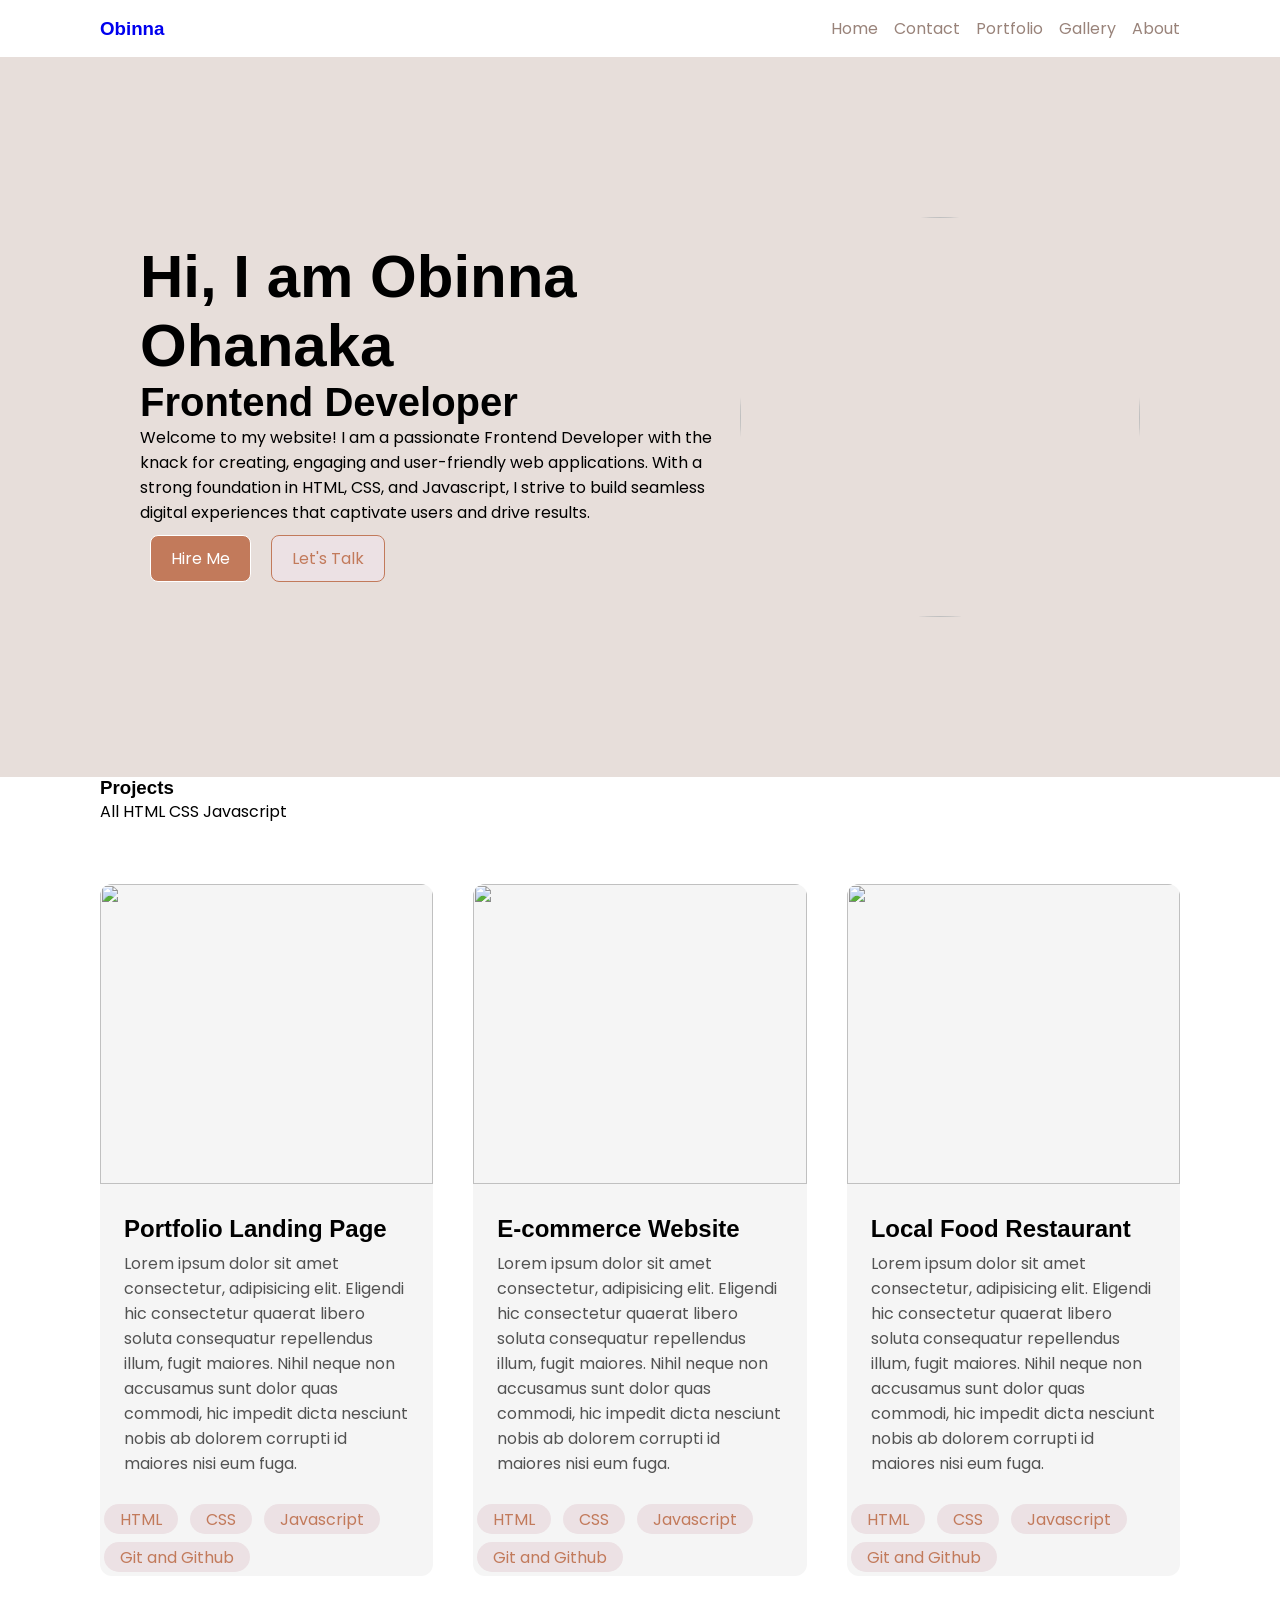
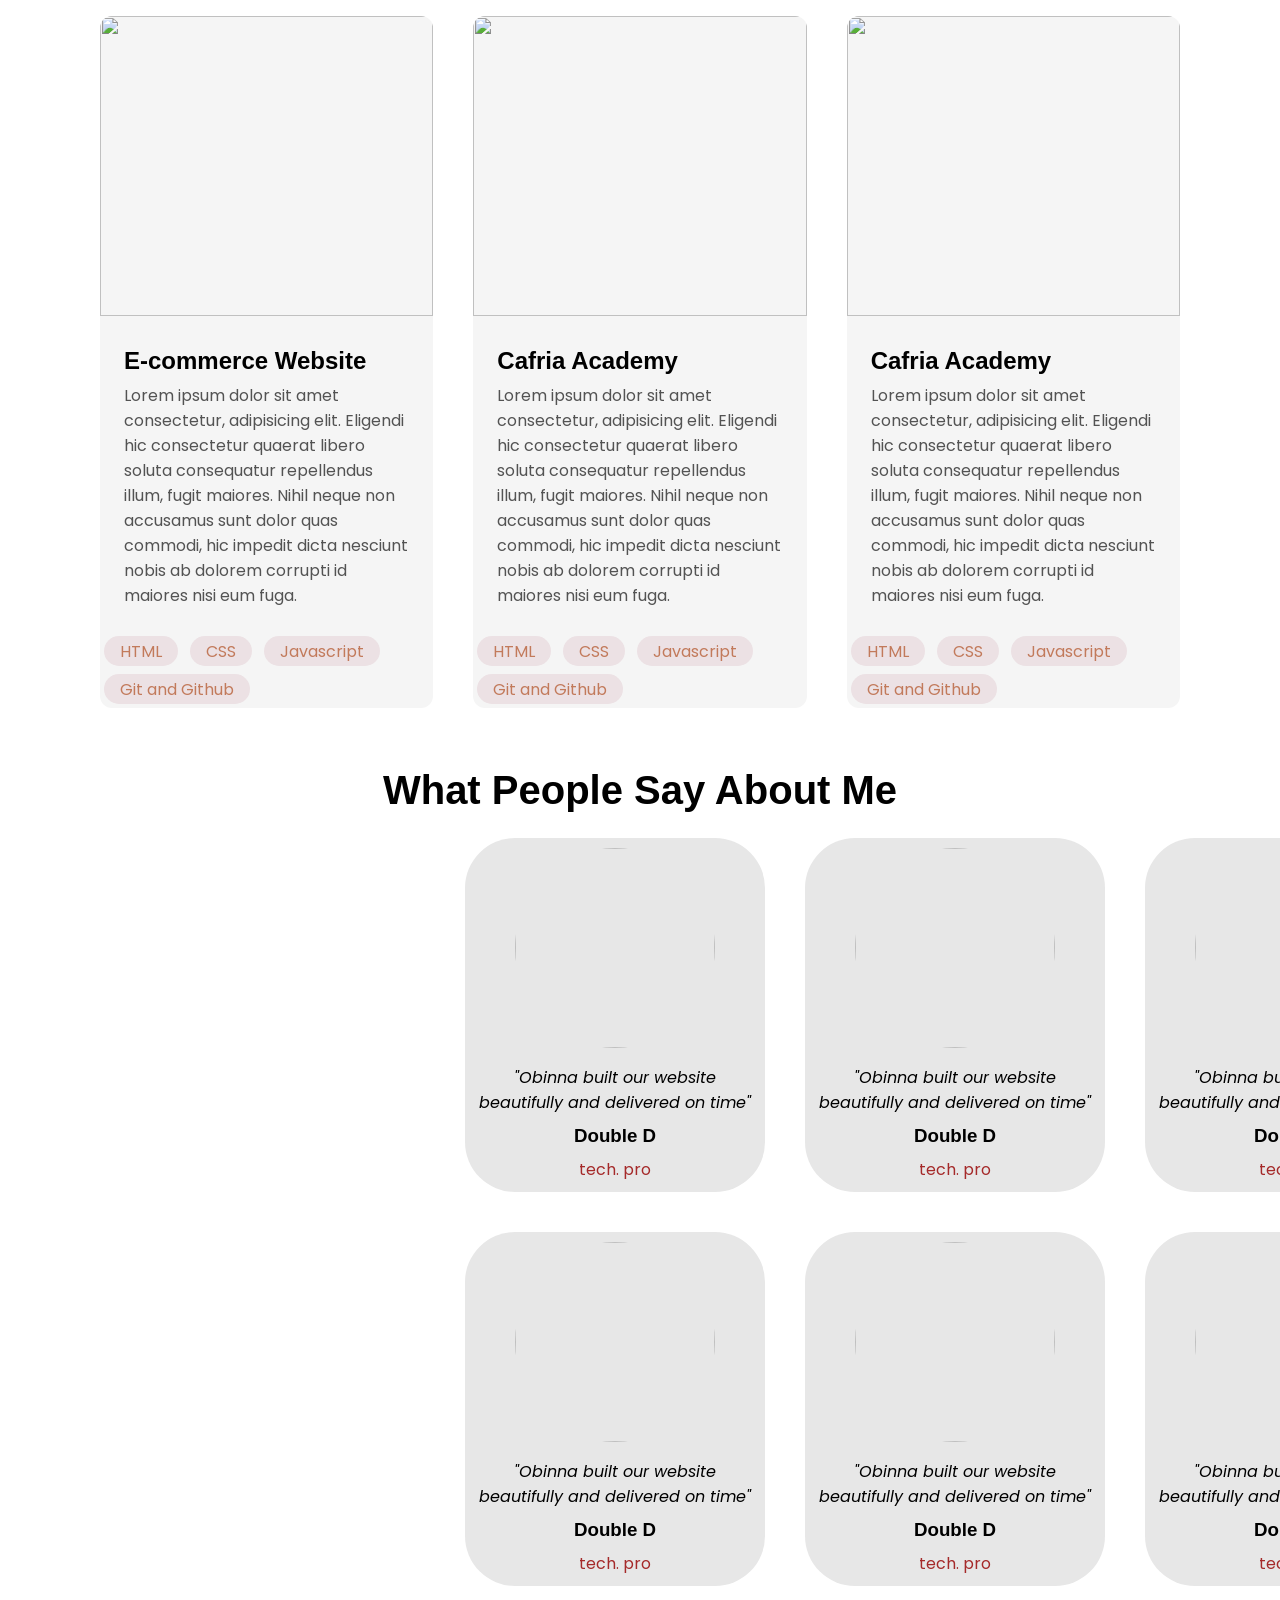
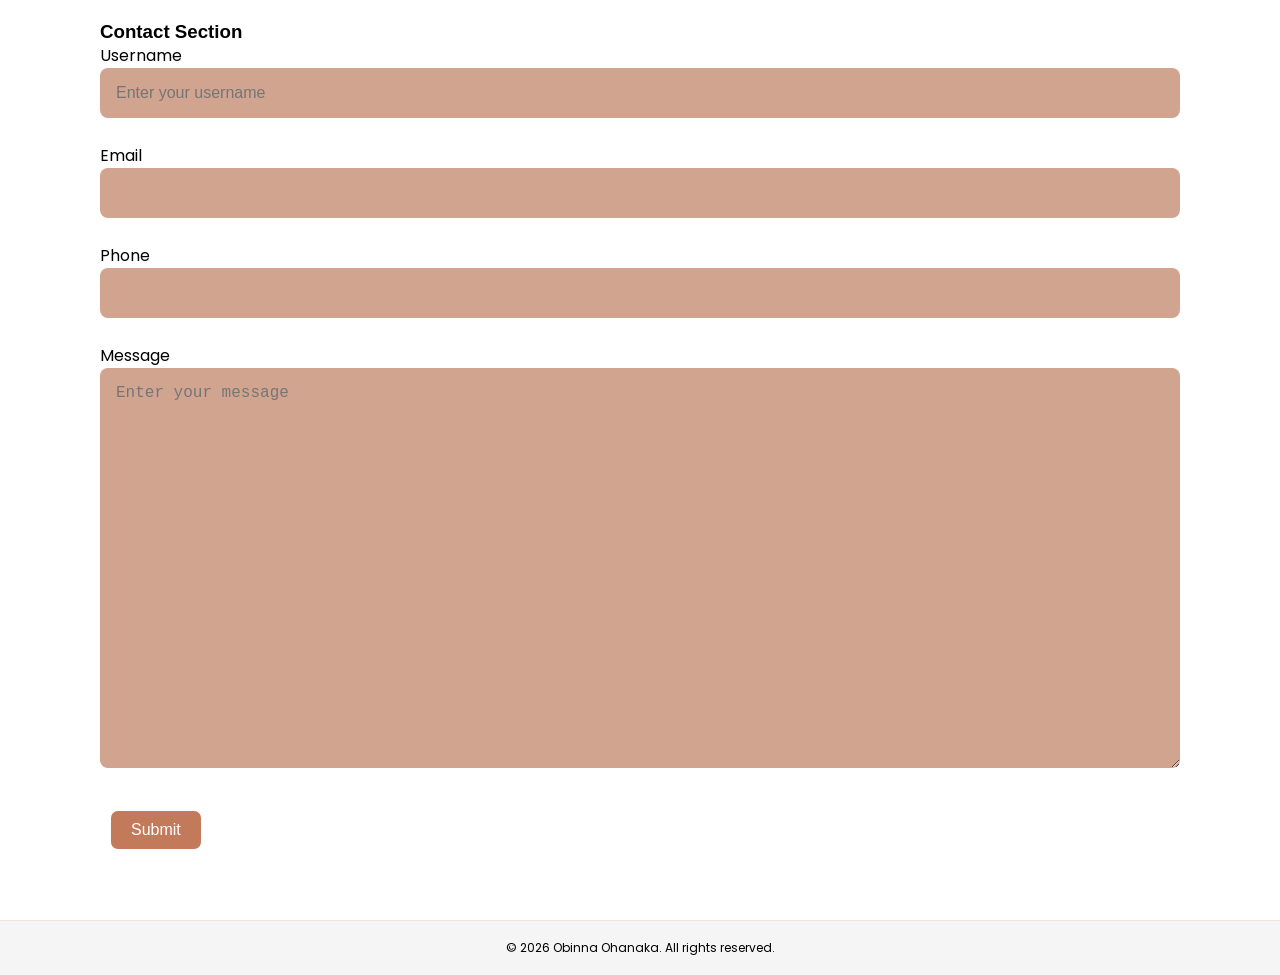
==== commit 74d7275e: "PORTFOLIO" ====
--- a/index.html
+++ b/index.html
@@ -4,7 +4,7 @@
 <head>
     <meta charset="UTF-8">
     <meta name="viewport" content="width=device-width, initial-scale=1.0">
-    <title>portfolio</title>
+    <title>portfolio -obinna ohanaka</title>
     <script src="https://kit.fontawesome.com/57366fa8c1.js" crossorigin="anonymous"></script>
     <link rel="stylesheet" href="style.css">
 </head>
@@ -309,10 +309,6 @@
 
 
 
-
-            </div>
-
-
           
 
 
--- a/style.css
+++ b/style.css
@@ -59,11 +59,11 @@
 
 .container {
     max-width: 1080px;
-    margin: 0 auto;
+    margin: auto;
 }
 
 .navbar {
-    display:flex;
+    display: flex;
     justify-content: space-between;
     align-items: center;
 }
@@ -226,13 +226,15 @@
 
 
 #testimonials {
-    padding: 60px 20px;
+    /* padding: 60px 20px; */
     /* background: #f5ede9; */
     text-align: center;
+    margin-top: 60px;
+    margin-bottom: 20px;
 }
 
 .testimonials h2{
-    /* font-size: 32px; */
+
     margin-bottom: 10px;
 }
 
@@ -267,15 +269,16 @@
     border-bottom-right-radius: 100px;
     
     
+    
 
 }
 
 .testimonial-card-wrapper{
     margin-top: 10px;
+    margin-left: 450px;
+    margin-right: px;
     /* display: flex; */
     gap: 10px;
-    justify-content: center;
-     /* margin-top: 60px; */
     display: grid;
     grid-template-columns: repeat(3, 2fr);
     
@@ -284,11 +287,12 @@
 
 .testimonial-card {
     border-radius: 50px;
-    background-color: whitesmoke;
+    background-color: rgb(231, 231, 231);
     padding: 10px;
-    /* text-align: center; */
     margin: 15px;
-}
-
-
-
+    width: 300px;
+    
+}
+
+
+
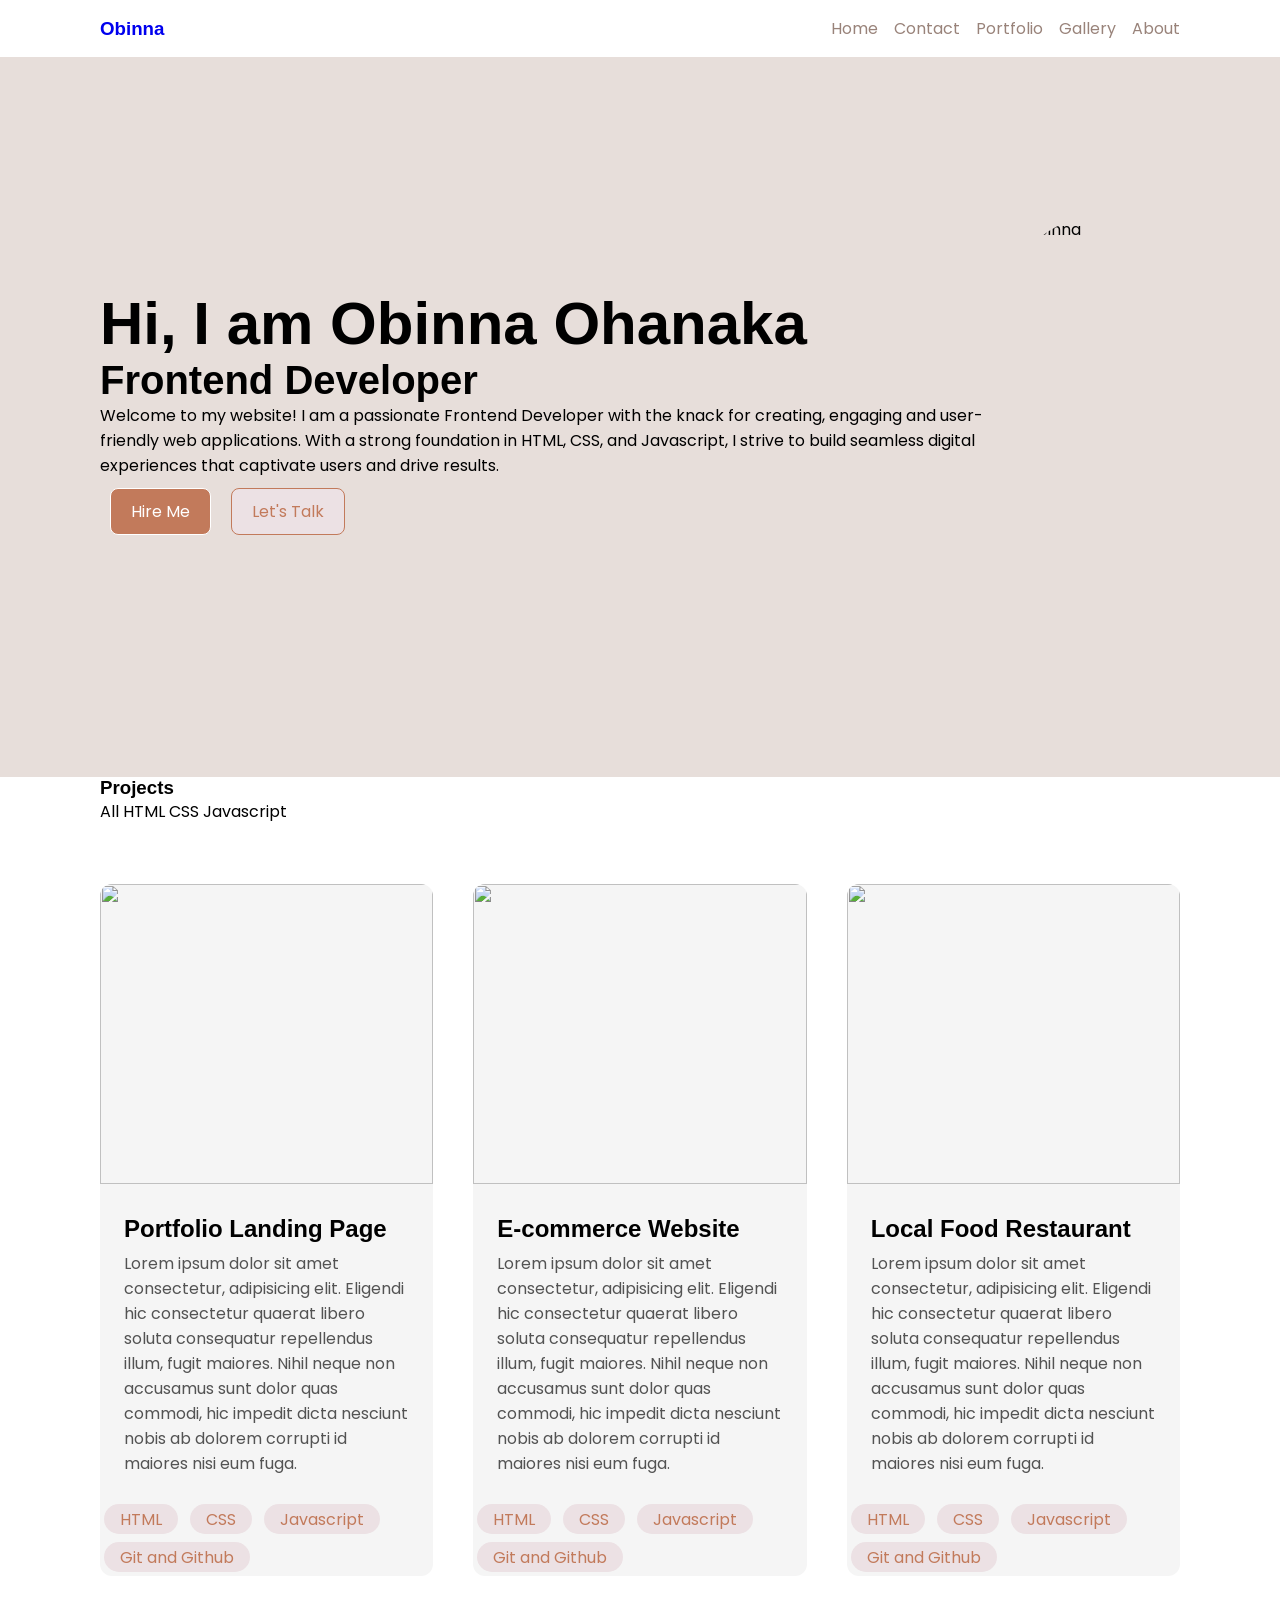
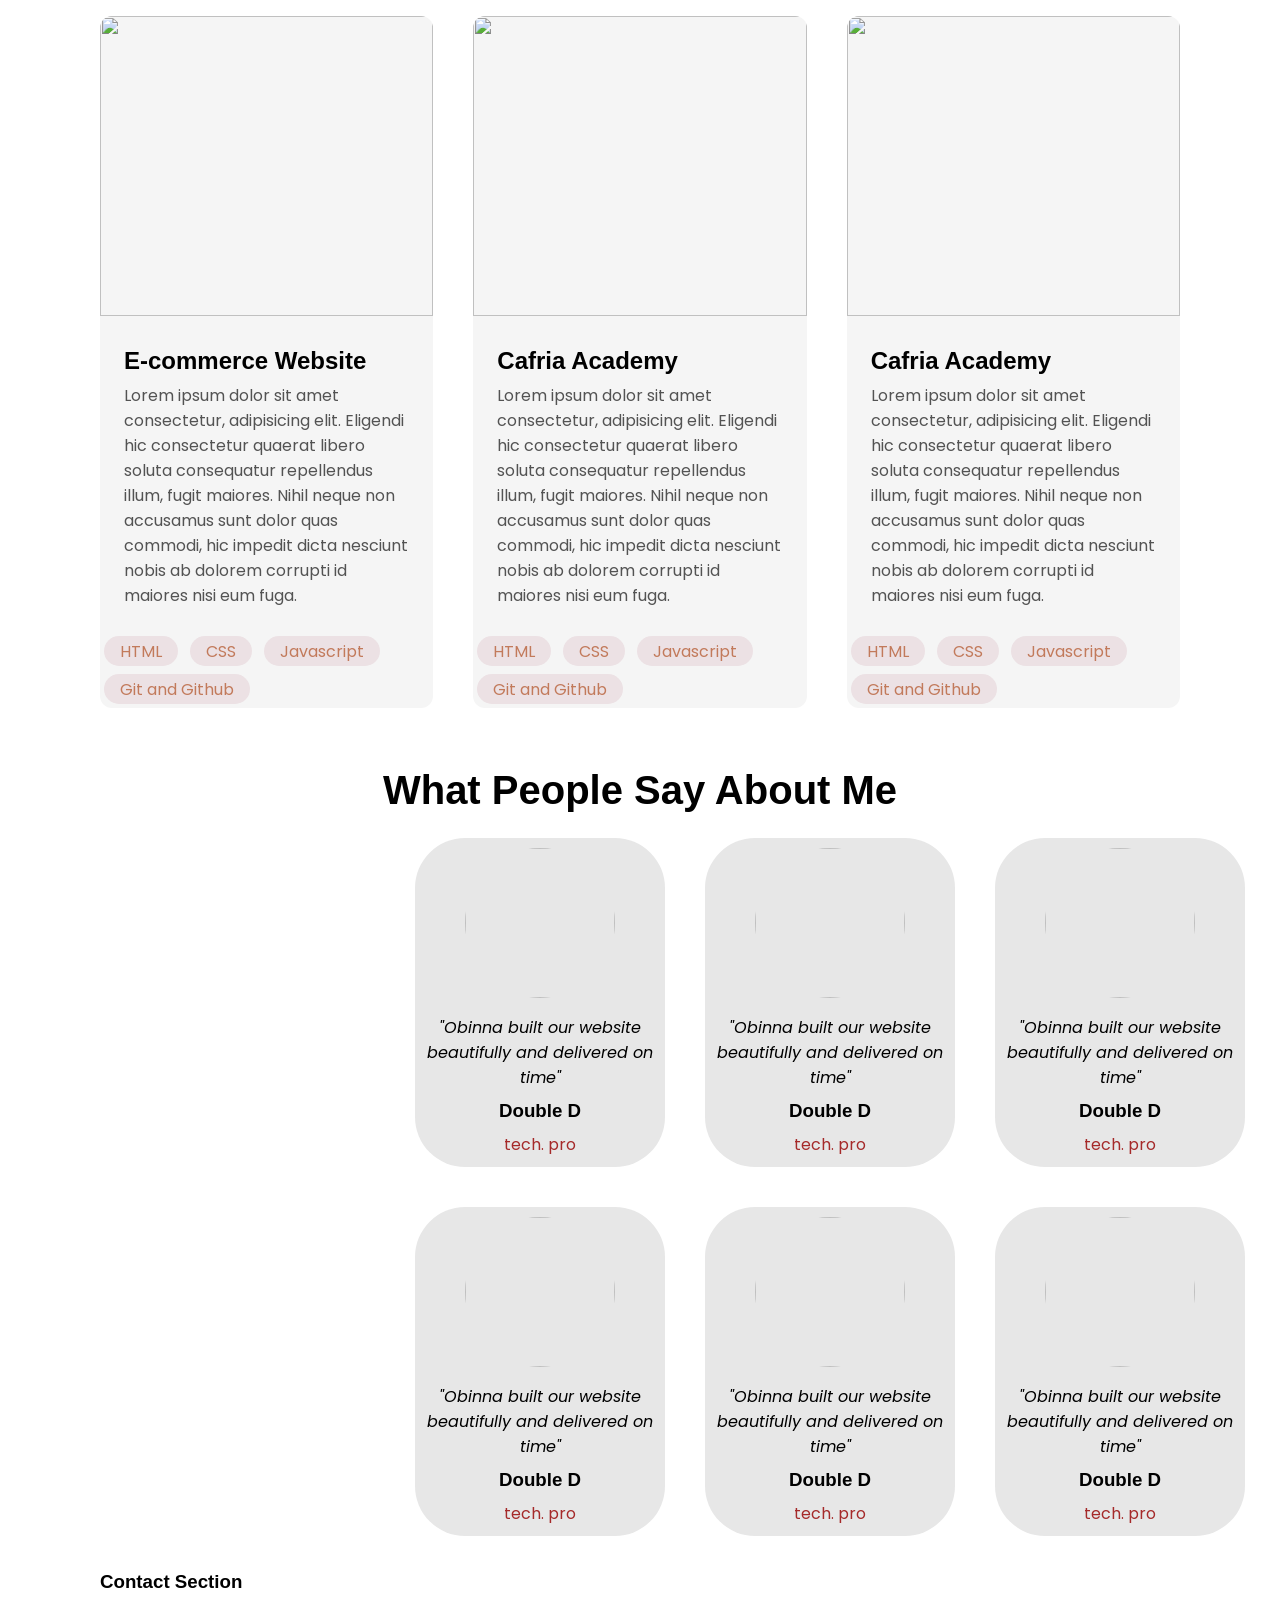
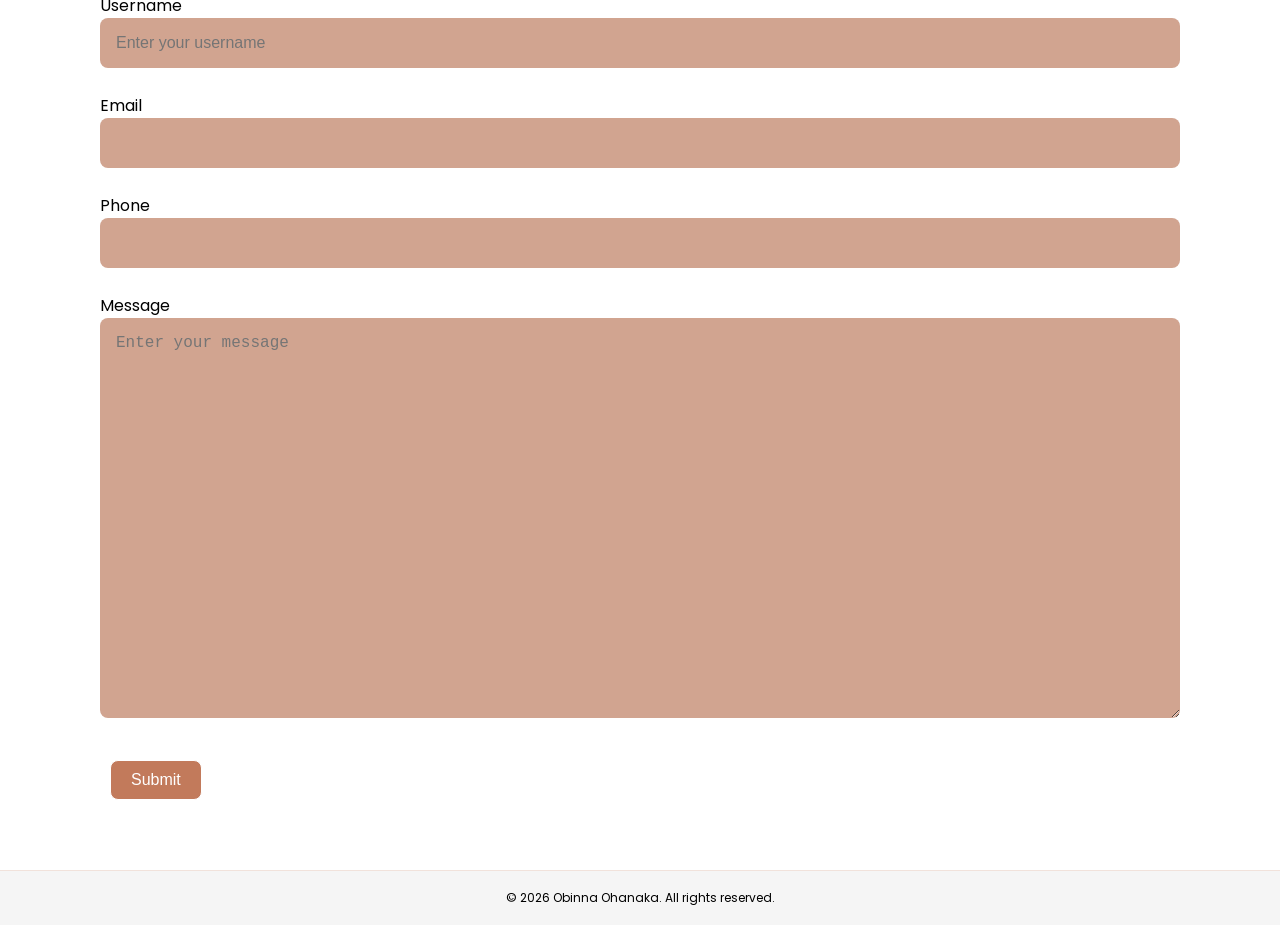
==== commit 75d90cb9: "PORTFOLIO" ====
--- a/index.html
+++ b/index.html
@@ -62,10 +62,10 @@
 
                 </div>
                 <img class="hero-image"
-                    src="https://images.unsplash.com/photo-1522529599102-193c0d76b5b6?w=500&auto=format&fit=crop&q=60&ixlib=rb-4.1.0&ixid=M3wxMjA3fDB8MHxzZWFyY2h8Mnx8YmxhY2slMjBtYW58ZW58MHx8MHx8fDA%3D"
-                    alt="" w="400">
-            </div>
-            </div>
+                    src="https://media.licdn.com/dms/image/v2/D4D03AQFsXbrVFw_igg/profile-displayphoto-crop_800_800/B4DZzup2K.IwAI-/0/1773530478574?e=1775088000&v=beta&t=nRzC0Ii9AalZOpuacPBSHO4uaYPkfpH-edH8O2TRjXQ" width="400" alt="obinna">
+            </div>
+        
+        </div>
 
         </section>
 
@@ -302,14 +302,14 @@
                     <p>tech. pro</p>
                 </div>
 
-              
-
-
-            </div>
-
-
-
-          
+
+
+
+            </div>
+
+
+
+
 
 
 
@@ -357,6 +357,45 @@
     <footer class="footer-section">
         <p>&copy; 2026 Obinna Ohanaka. All rights reserved.</p>
     </footer>
+<!-- 
+    <footer id="footer"
+        class="md:block w-full justify-center items-center md:px-4 px-2 md:pb-6 pb-4 bg-white dark:bg-black">
+        <div
+            class="opacity-10 text-[120px] md:text-[200px] tracking-[-0.08em] 1...-none font-blac text-center mb-2 text-black dark:text-white">
+            OBINNA</div>
+        <div class="flex flex-col items-stat md:flex-row md:justify-between md:items-center  mt-16 gap-6 md:gap-0">
+            <a class="block text-[14px] md:text-[15px] font-normal tracking-[-0.04...-opacity duration-600 ease-in-out text-black dark:text-white]"
+                target="_blank" rel="noopener noreferrer" aria-label="Linkedin (opens in new tab)"
+                href="https://www.linkedin.com/in/obinna-ohanaka/">Linkedin</a>
+
+            <a class="block text-[14px] md:text-[15px] font-normal tracking-[-0.04..-opacity duration-600 ease-in-out text-black dark:text-white]"
+                target="_blank" rel="noopener noreferrer" aria-label="Behance (opens in new tab)"
+                href="https//www.behance.net/ObinnaOhanaka/">Behance</a>
+
+            <a class="block text-[14px] md:text-[15px] font-normal tracking-[-0.04..-opacity duration-600 ease-in-out text-black dark:text-white]"
+                target="_blank" rel="noopener noreferrer" aria-label="GitHub (opens in new tab)"
+                href="https//Github.com/ObinnaOhanaka/">GitHub</a>
+
+            <a class="block text-[14px] md:text-[15px] font-normal tracking-[-0.04..-opacity duration-600 ease-in-out text-black dark:text-white]"
+                target="_blank" rel="noopener noreferrer" aria-label="X (Formerly Twitter) (opens in new tab)"
+                href="https//www.twitter.com/ObinnaOhanaka/">X (Formerly Twitter)</a>
+
+            <a class="block text-[14px] md:text-[15px] font-normal tracking-[-0.04..-opacity duration-600 ease-in-out text-black dark:text-white]"
+                aria-label="Email" href="mailto:hello@obinna.c.ohanaka.com">Email</a>
+
+        </div>
+
+        <div class="flex justify-between items-center mt-16">
+            <div class="text-[13px] font-normal tracking-[-0.0em] text-black dark:text-white">
+                
+                <p>&copy;2026.All rights reserved.</p>
+
+            </div>
+            <div class="text-[13px] font-normal text-right tracking-[-0.04em] text-black dark:text-white"> Designed and
+                developed by Obinna Ohanaka</div>
+        </div>
+
+    </footer> -->
 
 
 
--- a/style.css
+++ b/style.css
@@ -76,7 +76,7 @@
 .hero {
     color: #000;
     /* text-align: center; */
-    padding: 40px;
+    padding: 16px 0;
     min-height: 80vh;
     display: flex;
     justify-content: center;
@@ -217,6 +217,10 @@
 textarea {
     height: 400px;
 }
+
+.footer {
+    text-decoration: underline;
+}
 .footer-section {
     border-top: 1px solid #f1e2db;
     padding: 18px;
@@ -261,12 +265,12 @@
 
 
 .testimonial-card> img{
-    width: 200px;
-    height: 200px;
-    border-top-left-radius: 100px;
-    border-top-right-radius: 100px;
-    border-bottom-left-radius: 100px;
-    border-bottom-right-radius: 100px;
+    width: 150px;
+    height: 150px;
+    border-top-left-radius: 75px;
+    border-top-right-radius: 75px;
+    border-bottom-left-radius: 75px;
+    border-bottom-right-radius: 75px;
     
     
     
@@ -275,12 +279,13 @@
 
 .testimonial-card-wrapper{
     margin-top: 10px;
-    margin-left: 450px;
-    margin-right: px;
+    margin-left: 400px;
+    margin-right: 290px;
     /* display: flex; */
     gap: 10px;
     display: grid;
     grid-template-columns: repeat(3, 2fr);
+    
     
     
 }
@@ -290,9 +295,10 @@
     background-color: rgb(231, 231, 231);
     padding: 10px;
     margin: 15px;
-    width: 300px;
-    
-}
-
-
-
+    width: 250px;
+    /* gap: 50px; */
+    
+}
+
+
+
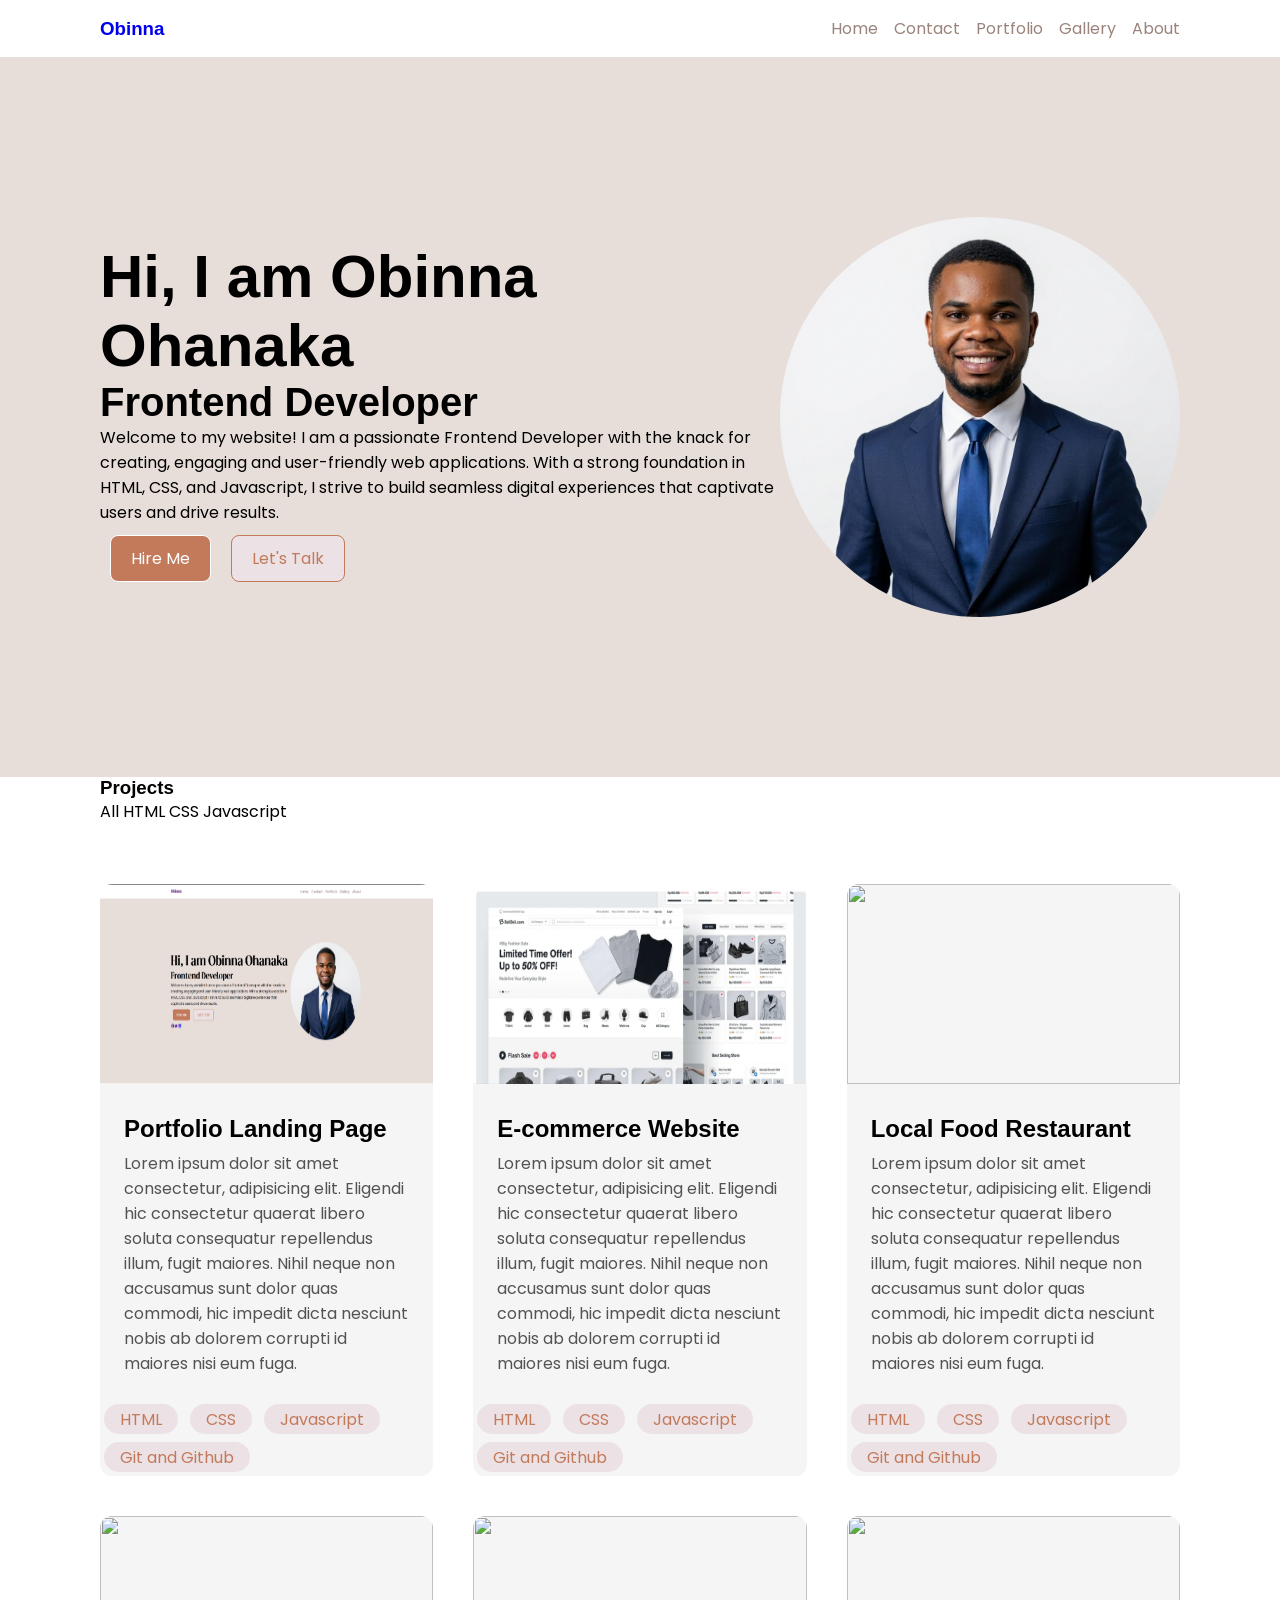
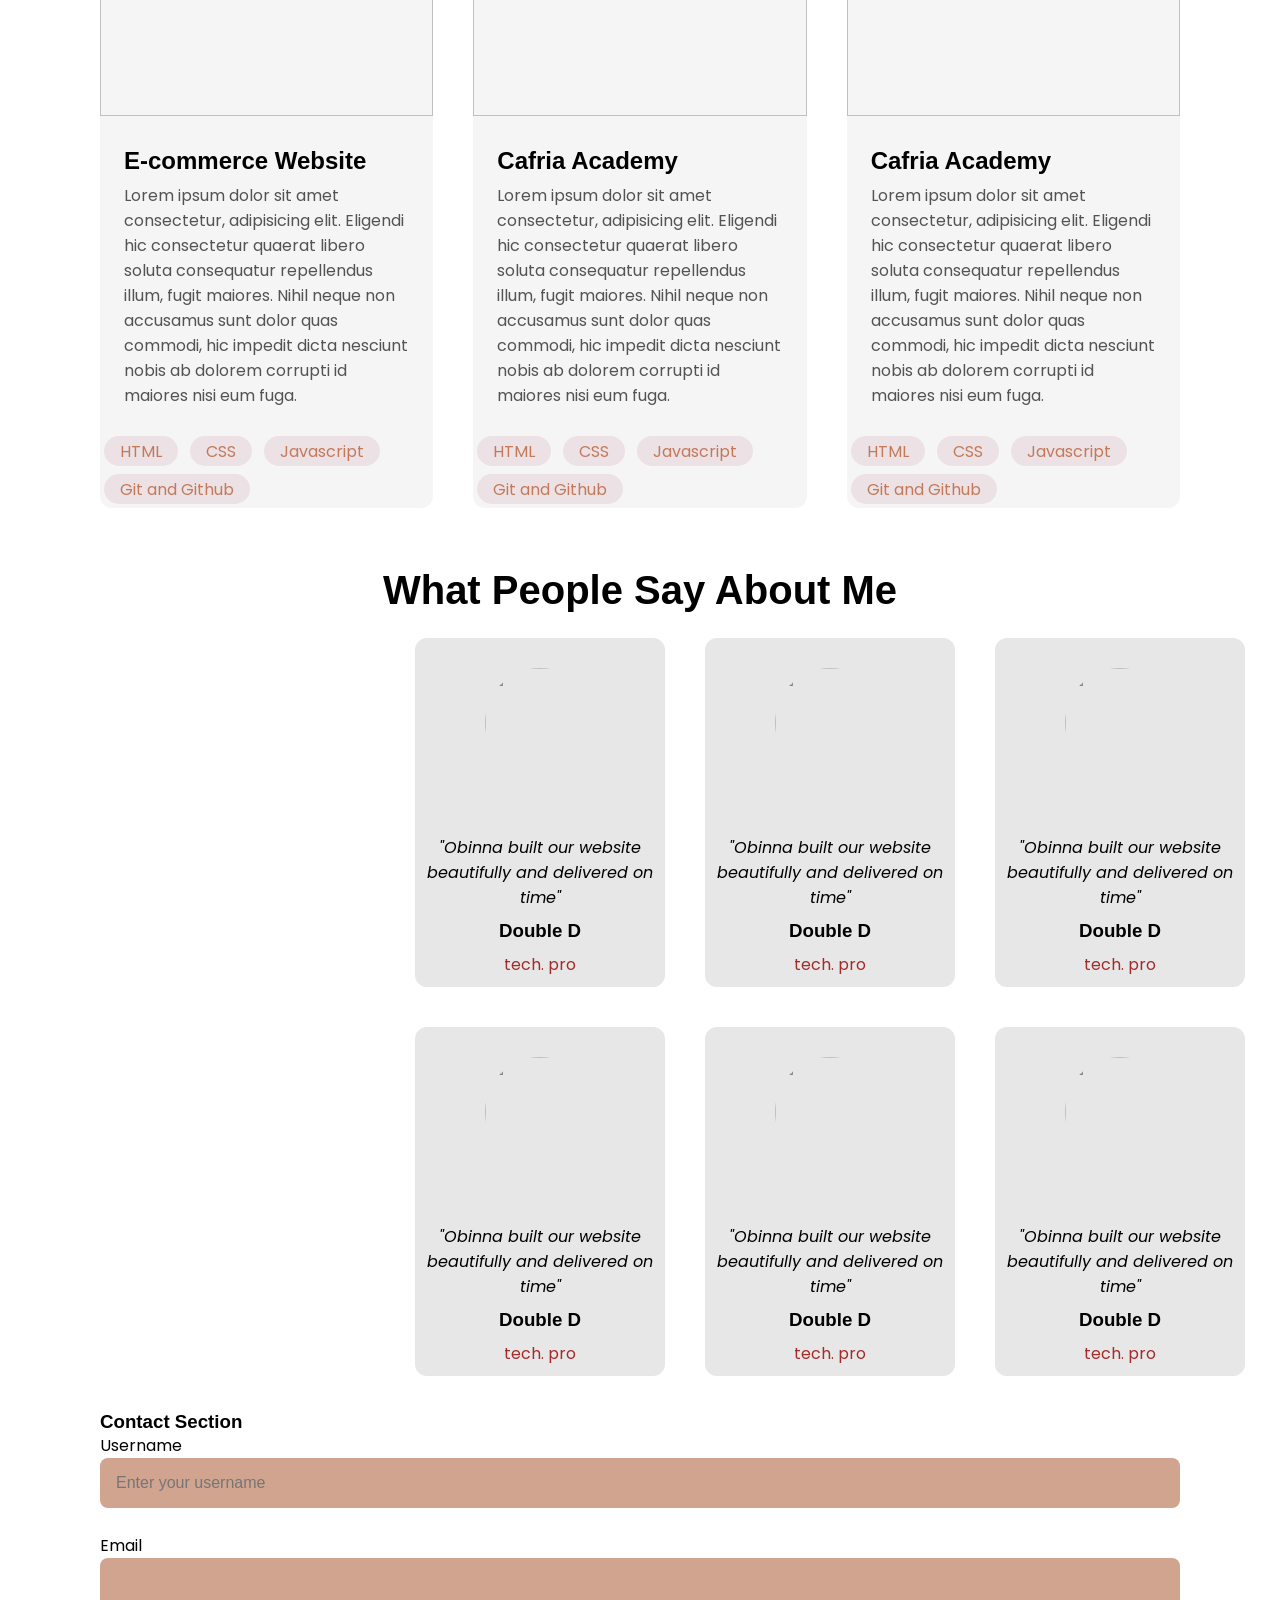
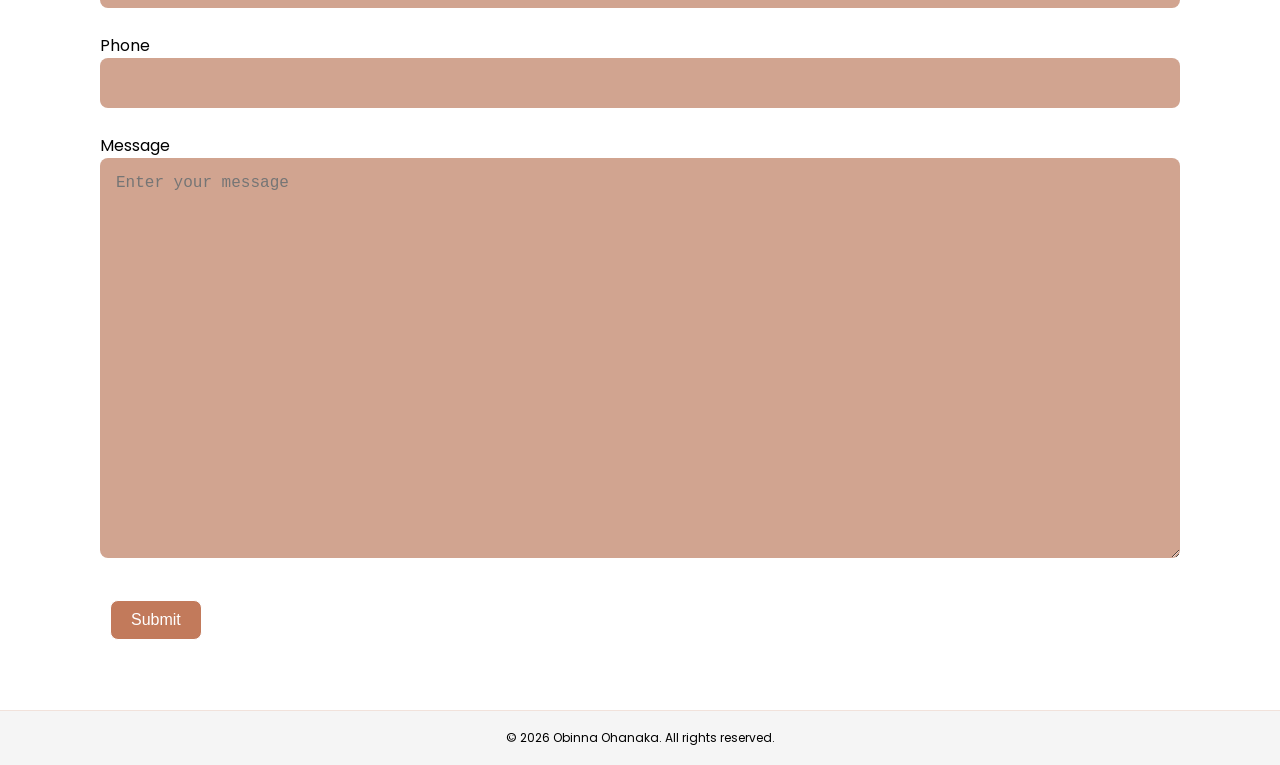
==== commit 39a48567: "PORTFOLIO" ====
--- a/index.html
+++ b/index.html
@@ -52,7 +52,8 @@
                             <ul class="hero-btn">
                                 <li><a href="#" target="_blank"><i class="fa-brands fa-facebook"></i></a></li>
                                 <li><a href="#" target="_blank"><i class="fa-brands fa-twitter"></i></a></li>
-                                <!-- <li><a href="/assets/images/square-linkedin-brands-solid-full.svg" target="_blank"></a></li> -->
+                                <li><a href="https://www.linkedin.com/in/obinna-ohanaka-90440725b/" target="_blank"><i class="fa-brands fa-linkedin"></i></a></li>
+                                
 
 
                             </ul>
@@ -61,8 +62,8 @@
                     </div>
 
                 </div>
-                <img class="hero-image"
-                    src="https://media.licdn.com/dms/image/v2/D4D03AQFsXbrVFw_igg/profile-displayphoto-crop_800_800/B4DZzup2K.IwAI-/0/1773530478574?e=1775088000&v=beta&t=nRzC0Ii9AalZOpuacPBSHO4uaYPkfpH-edH8O2TRjXQ" width="400" alt="obinna">
+                <img class="hero-image"src ="assets/images/bina.png" width=""
+
             </div>
         
         </div>
@@ -84,7 +85,7 @@
 
                 <div class="project-card">
 
-                    <img src="https://plus.unsplash.com/premium_photo-1772065873960-ed81d487148b?w=500&auto=format&fit=crop&q=60&ixlib=rb-4.1.0&ixid=M3wxMjA3fDB8MHxzZWFyY2h8MXx8cG9ydGZvbGlvJTIwbGFuZGluZyUyMHBhZ2V8ZW58MHx8MHx8fDA%3D"
+                    <img src="/assets/images/S-shot potfolio.png"
                         width="400" alt="">
                     <div class="project-text">
                         <h4 class="project-title">Portfolio Landing Page</h4>
@@ -109,7 +110,7 @@
 
                 <div class="project-card">
 
-                    <img src="https://images.unsplash.com/photo-1657812159103-1b2a52a7f5e8?w=500&auto=format&fit=crop&q=60&ixlib=rb-4.1.0&ixid=M3wxMjA3fDB8MHxzZWFyY2h8NHx8ZS1jb21tZXJjZXxlbnwwfHwwfHx8MA%3D%3D"
+                    <img src="assets/images/E-commerce website pics.png"
                         width="400" alt="">
                     <div class="project-text">
                         <h4 class="project-title">E-commerce Website</h4>
--- a/style.css
+++ b/style.css
@@ -176,7 +176,7 @@
 
 .project-card>img {
     width: 100%;
-    height: 300px;
+    height: 200px;
     border-top-left-radius: 12px;
     border-top-right-radius: 12px;
 }
@@ -271,6 +271,7 @@
     border-top-right-radius: 75px;
     border-bottom-left-radius: 75px;
     border-bottom-right-radius: 75px;
+    padding: 20px;
     
     
     
@@ -291,7 +292,7 @@
 }
 
 .testimonial-card {
-    border-radius: 50px;
+    border-radius: 12px;
     background-color: rgb(231, 231, 231);
     padding: 10px;
     margin: 15px;
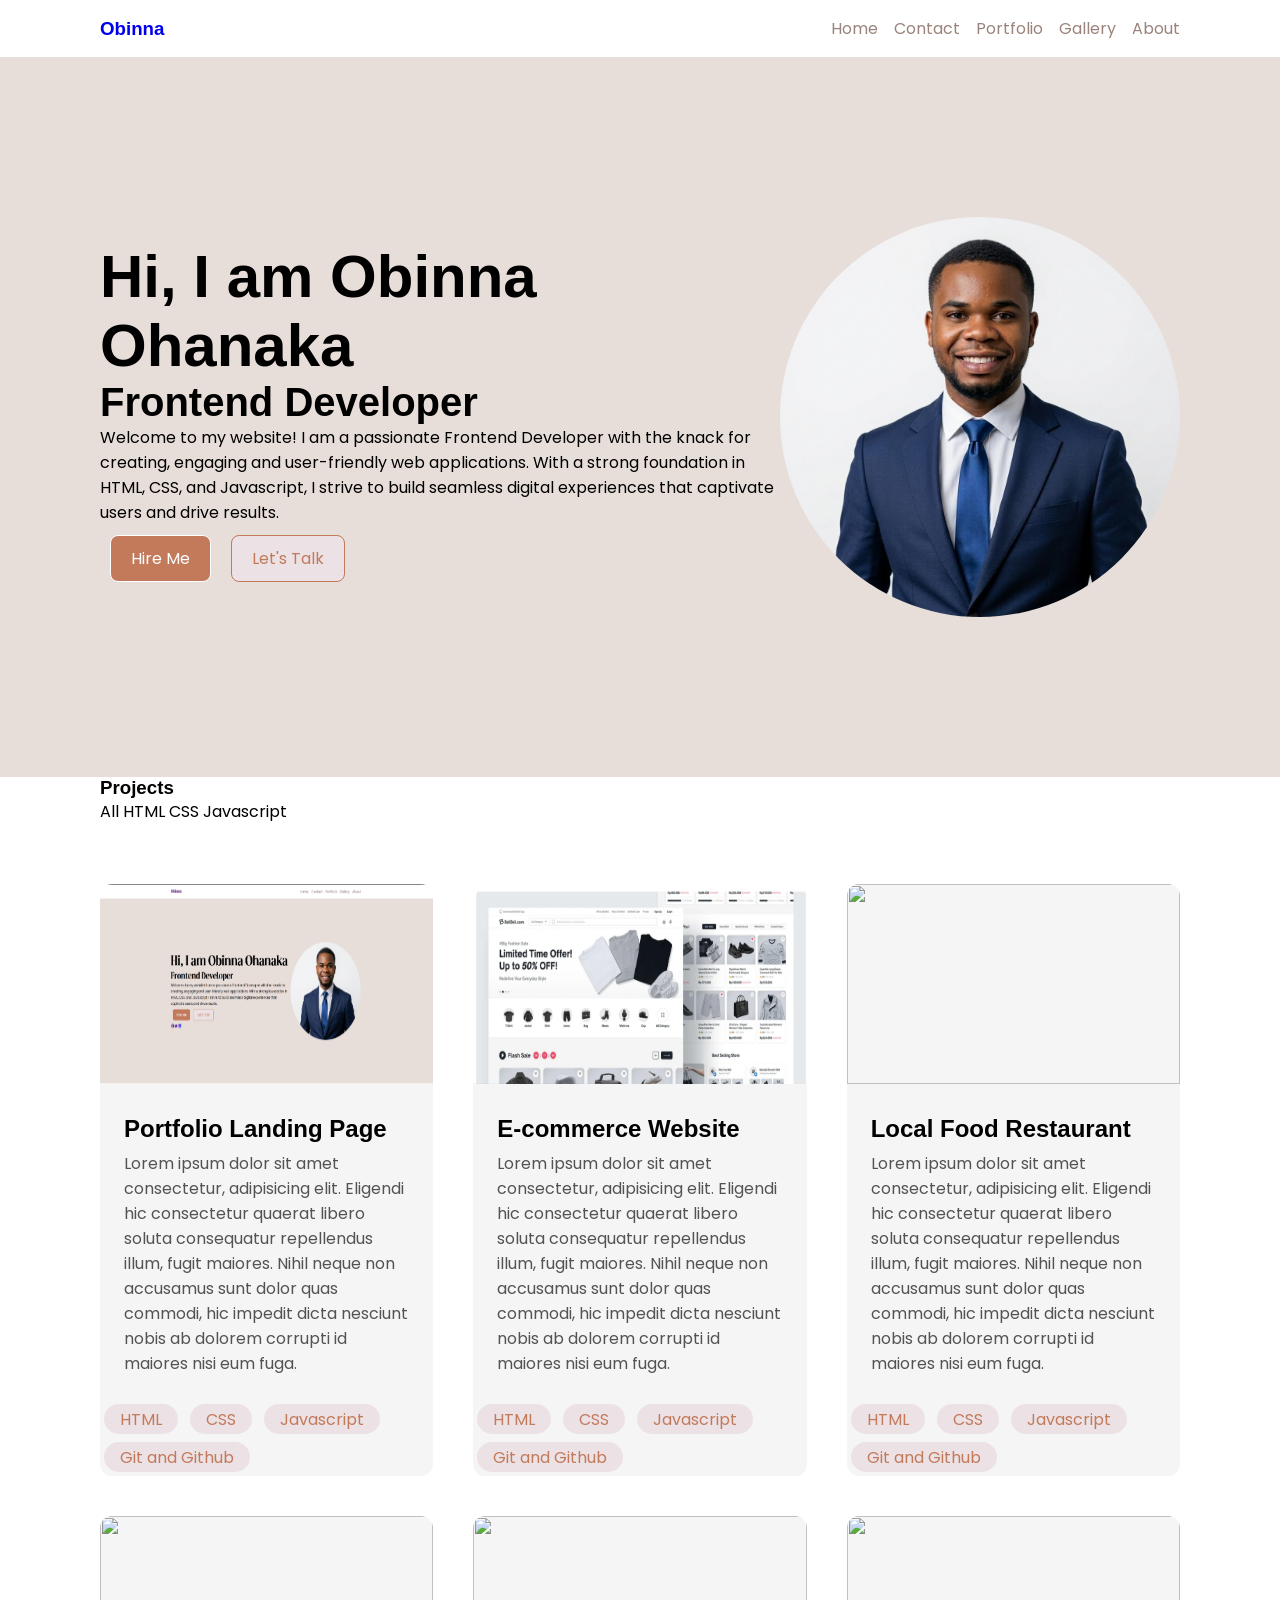
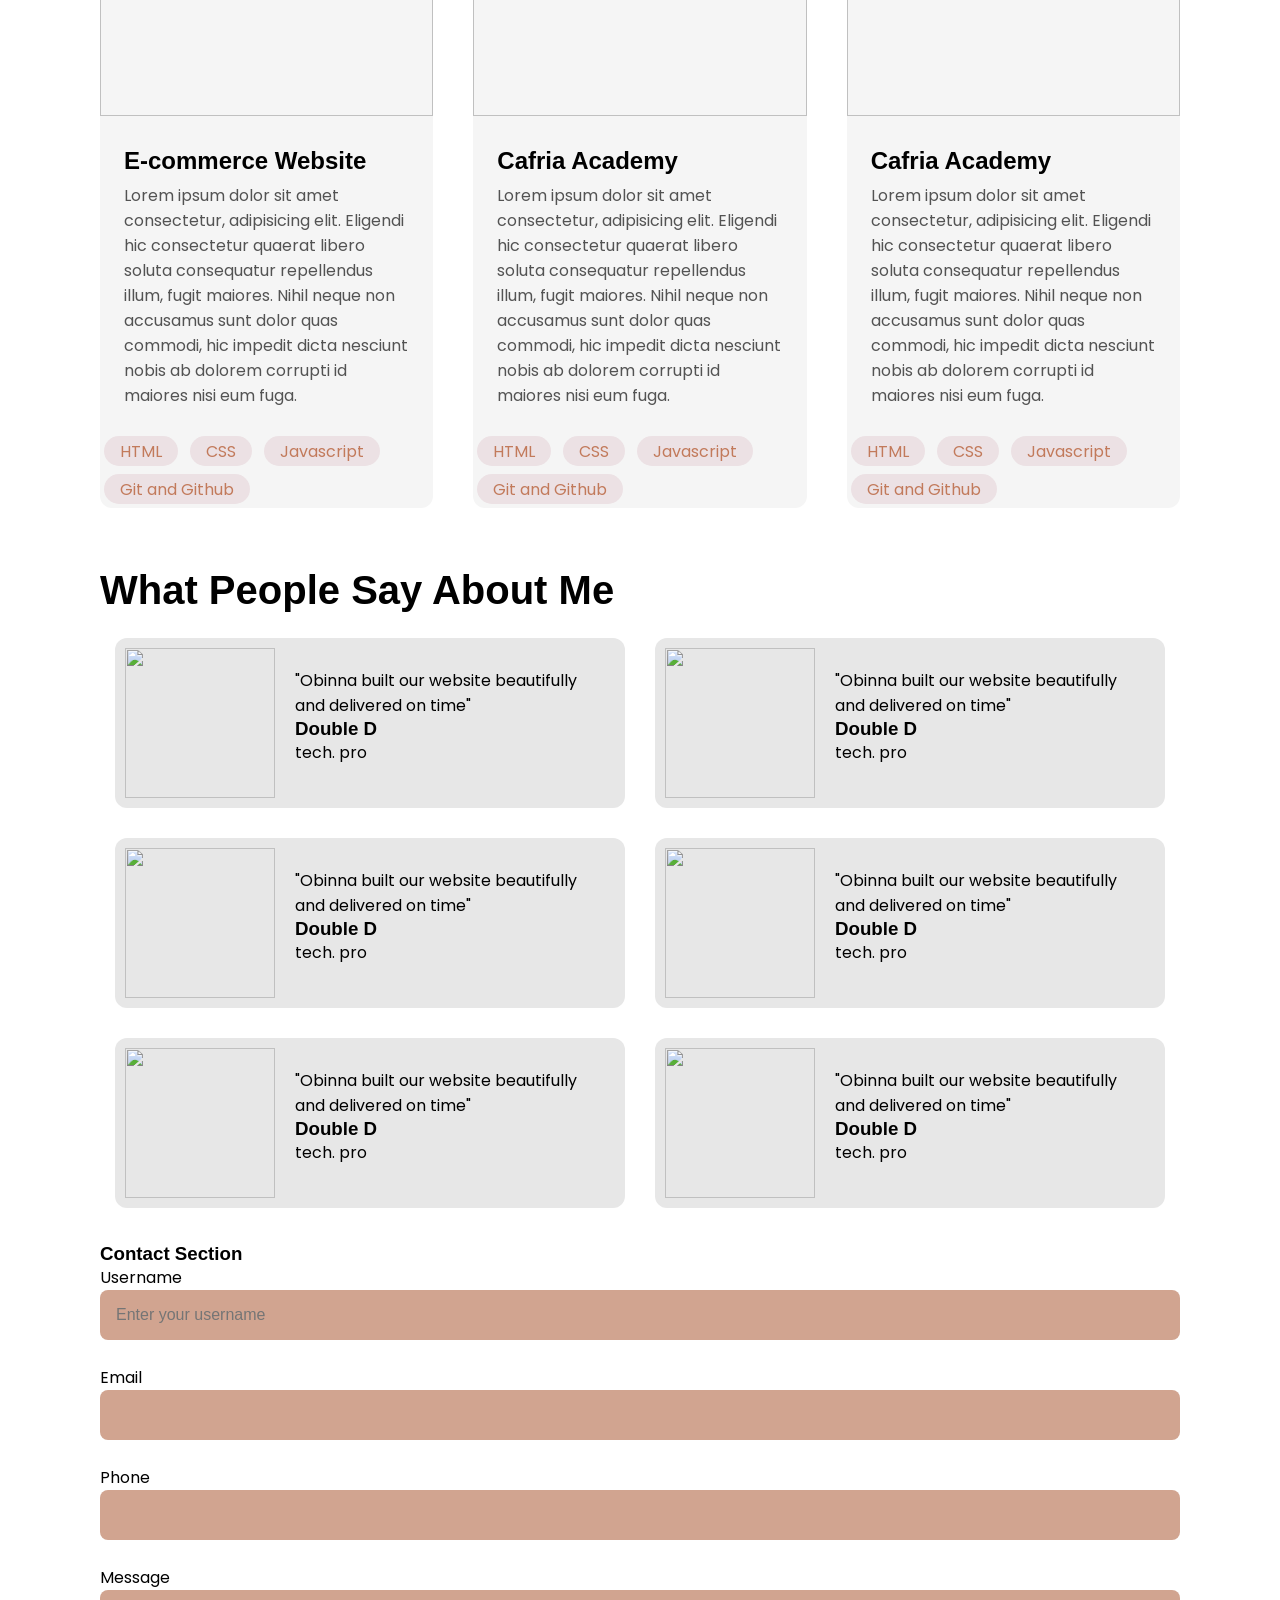
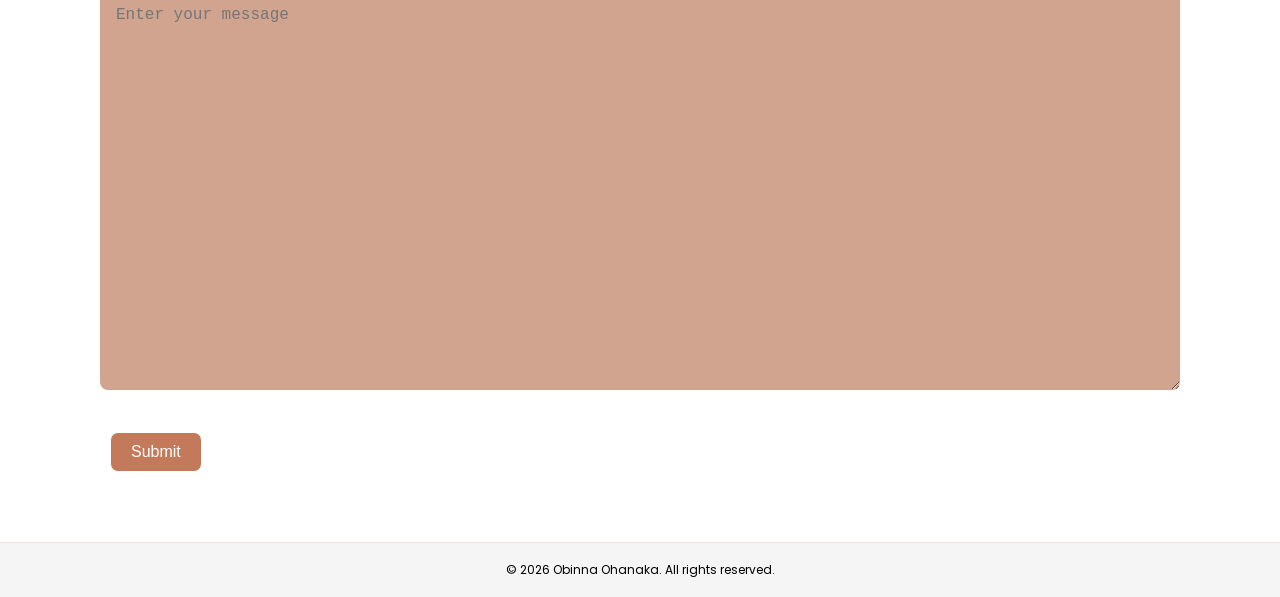
==== commit 1eb06033: "PORTFOLIO" ====
--- a/index.html
+++ b/index.html
@@ -52,8 +52,9 @@
                             <ul class="hero-btn">
                                 <li><a href="#" target="_blank"><i class="fa-brands fa-facebook"></i></a></li>
                                 <li><a href="#" target="_blank"><i class="fa-brands fa-twitter"></i></a></li>
-                                <li><a href="https://www.linkedin.com/in/obinna-ohanaka-90440725b/" target="_blank"><i class="fa-brands fa-linkedin"></i></a></li>
-                                
+                                <li><a href="https://www.linkedin.com/in/obinna-ohanaka-90440725b/" target="_blank"><i
+                                            class="fa-brands fa-linkedin"></i></a></li>
+
 
 
                             </ul>
@@ -62,11 +63,11 @@
                     </div>
 
                 </div>
-                <img class="hero-image"src ="assets/images/bina.png" width=""
-
-            </div>
-        
-        </div>
+                <img class="hero-image" src="assets/images/bina.png" width="400">
+
+            </div>
+
+            </div>
 
         </section>
 
@@ -85,8 +86,7 @@
 
                 <div class="project-card">
 
-                    <img src="/assets/images/S-shot potfolio.png"
-                        width="400" alt="">
+                    <img src="/assets/images/S-shot potfolio.png" width="400" alt="">
                     <div class="project-text">
                         <h4 class="project-title">Portfolio Landing Page</h4>
                         <p class="project-description">
@@ -110,8 +110,7 @@
 
                 <div class="project-card">
 
-                    <img src="assets/images/E-commerce website pics.png"
-                        width="400" alt="">
+                    <img src="assets/images/E-commerce website pics.png" width="400" alt="">
                     <div class="project-text">
                         <h4 class="project-title">E-commerce Website</h4>
                         <p class="project-description">
@@ -237,7 +236,7 @@
 
         </section>
 
-        <section id="testimonials">
+        <section id="testimonials" class="container">
             <h2>What People Say About Me</h2>
 
             <div class="testimonial-card-wrapper">
@@ -246,75 +245,79 @@
                 <div class="testimonial-card">
                     <img src="https://images.unsplash.com/photo-1615109398623-88346a601842?w=500&auto=format&fit=crop&q=60&ixlib=rb-4.1.0&ixid=M3wxMjA3fDB8MHxzZWFyY2h8Mnx8bWFufGVufDB8fDB8fHww"
                         width="400" alt="">
-                    <blockquote>
-                        "Obinna built our website beautifully and delivered on time"
-                    </blockquote>
-                    <h3>Double D</h3>
-                    <p>tech. pro</p>
-                </div>
-
-                <div class="testimonial-card">
-                    <img src="https://images.unsplash.com/photo-1615109398623-88346a601842?w=500&auto=format&fit=crop&q=60&ixlib=rb-4.1.0&ixid=M3wxMjA3fDB8MHxzZWFyY2h8Mnx8bWFufGVufDB8fDB8fHww"
-                        width="400" alt="">
-                    <blockquote>
-                        "Obinna built our website beautifully and delivered on time"
-                    </blockquote>
-                    <h3>Double D</h3>
-                    <p>tech. pro</p>
-                </div>
-
-                <div class="testimonial-card">
-                    <img src="https://images.unsplash.com/photo-1615109398623-88346a601842?w=500&auto=format&fit=crop&q=60&ixlib=rb-4.1.0&ixid=M3wxMjA3fDB8MHxzZWFyY2h8Mnx8bWFufGVufDB8fDB8fHww"
-                        width="400" alt="">
-                    <blockquote>
-                        "Obinna built our website beautifully and delivered on time"
-                    </blockquote>
-                    <h3>Double D</h3>
-                    <p>tech. pro</p>
-                </div>
-
-                <div class="testimonial-card">
-                    <img src="https://images.unsplash.com/photo-1615109398623-88346a601842?w=500&auto=format&fit=crop&q=60&ixlib=rb-4.1.0&ixid=M3wxMjA3fDB8MHxzZWFyY2h8Mnx8bWFufGVufDB8fDB8fHww"
-                        width="400" alt="">
-                    <blockquote>
-                        "Obinna built our website beautifully and delivered on time"
-                    </blockquote>
-                    <h3>Double D</h3>
-                    <p>tech. pro</p>
-                </div>
-
-                <div class="testimonial-card">
-                    <img src="https://images.unsplash.com/photo-1615109398623-88346a601842?w=500&auto=format&fit=crop&q=60&ixlib=rb-4.1.0&ixid=M3wxMjA3fDB8MHxzZWFyY2h8Mnx8bWFufGVufDB8fDB8fHww"
-                        width="400" alt="">
-                    <blockquote>
-                        "Obinna built our website beautifully and delivered on time"
-                    </blockquote>
-                    <h3>Double D</h3>
-                    <p>tech. pro</p>
-                </div>
-
-                <div class="testimonial-card">
-                    <img src="https://images.unsplash.com/photo-1615109398623-88346a601842?w=500&auto=format&fit=crop&q=60&ixlib=rb-4.1.0&ixid=M3wxMjA3fDB8MHxzZWFyY2h8Mnx8bWFufGVufDB8fDB8fHww"
-                        width="400" alt="">
-                    <blockquote>
-                        "Obinna built our website beautifully and delivered on time"
-                    </blockquote>
-                    <h3>Double D</h3>
-                    <p>tech. pro</p>
-                </div>
-
-
-
-
-            </div>
-
-
-
-
-
-
-
-
+                    <div>
+                        <blockquote>
+                            "Obinna built our website beautifully and delivered on time"
+                        </blockquote>
+                        <h3>Double D</h3>
+                        <p>tech. pro</p>
+                    </div>
+                </div>
+
+                <div class="testimonial-card">
+                    <img src="https://images.unsplash.com/photo-1615109398623-88346a601842?w=500&auto=format&fit=crop&q=60&ixlib=rb-4.1.0&ixid=M3wxMjA3fDB8MHxzZWFyY2h8Mnx8bWFufGVufDB8fDB8fHww"
+                        width="400" alt="">
+                    <div>
+                        <blockquote>
+                            "Obinna built our website beautifully and delivered on time"
+                        </blockquote>
+                        <h3>Double D</h3>
+                        <p>tech. pro</p>
+                    </div>
+                </div>
+
+                <div class="testimonial-card">
+                    <img src="https://images.unsplash.com/photo-1615109398623-88346a601842?w=500&auto=format&fit=crop&q=60&ixlib=rb-4.1.0&ixid=M3wxMjA3fDB8MHxzZWFyY2h8Mnx8bWFufGVufDB8fDB8fHww"
+                        width="250" alt="">
+                    <div>
+                        <blockquote>
+                            "Obinna built our website beautifully and delivered on time"
+                        </blockquote>
+                        <h3>Double D</h3>
+                        <p>tech. pro</p>
+                    </div>
+                </div>
+
+                <div class="testimonial-card">
+                    <img src="https://images.unsplash.com/photo-1615109398623-88346a601842?w=500&auto=format&fit=crop&q=60&ixlib=rb-4.1.0&ixid=M3wxMjA3fDB8MHxzZWFyY2h8Mnx8bWFufGVufDB8fDB8fHww"
+                        width="400" alt="">
+                    <div>
+                        <blockquote>
+                            "Obinna built our website beautifully and delivered on time"
+                        </blockquote>
+                        <h3>Double D</h3>
+                        <p>tech. pro</p>
+                    </div>
+                </div>
+
+                <div class="testimonial-card">
+                    <img src="https://images.unsplash.com/photo-1615109398623-88346a601842?w=500&auto=format&fit=crop&q=60&ixlib=rb-4.1.0&ixid=M3wxMjA3fDB8MHxzZWFyY2h8Mnx8bWFufGVufDB8fDB8fHww"
+                        width="400" alt="">
+                    <div>
+                        <blockquote>
+                            "Obinna built our website beautifully and delivered on time"
+                        </blockquote>
+                        <h3>Double D</h3>
+                        <p>tech. pro</p>
+                    </div>
+                </div>
+
+                <div class="testimonial-card">
+                    <img src="https://images.unsplash.com/photo-1615109398623-88346a601842?w=500&auto=format&fit=crop&q=60&ixlib=rb-4.1.0&ixid=M3wxMjA3fDB8MHxzZWFyY2h8Mnx8bWFufGVufDB8fDB8fHww"
+                        width="400" alt="">
+                    <div>
+                        <blockquote>
+                            "Obinna built our website beautifully and delivered on time"
+                        </blockquote>
+                        <h3>Double D</h3>
+                        <p>tech. pro</p>
+                    </div>
+                </div>
+
+
+
+
+            </div>
 
         </section>
 
@@ -358,7 +361,7 @@
     <footer class="footer-section">
         <p>&copy; 2026 Obinna Ohanaka. All rights reserved.</p>
     </footer>
-<!-- 
+    <!-- 
     <footer id="footer"
         class="md:block w-full justify-center items-center md:px-4 px-2 md:pb-6 pb-4 bg-white dark:bg-black">
         <div
--- a/style.css
+++ b/style.css
@@ -27,7 +27,7 @@
     font-family: 'Fregan Serif', sans-serif;
 }
 
-h1 { 
+h1 {
     font-size: 60px;
 }
 
@@ -82,14 +82,16 @@
     justify-content: center;
     align-items: center;
 }
+
 .hero-image {
-     width: 400px;
+    width: 400px;
     height: 400px;
     border-top-left-radius: 200px;
     border-top-right-radius: 200px;
     border-bottom-left-radius: 200px;
     border-bottom-right-radius: 200px;
-    
+
+
 
 }
 
@@ -102,10 +104,12 @@
     justify-content: center;
     align-items: center;
 }
+
 .hero-btn {
     display: flex;
 }
-.btn  {
+
+.btn {
     display: inline-block;
     padding: 10px 20px;
     font-size: 16px;
@@ -162,6 +166,7 @@
     text-align: center;
     font-size: 32px;
 }
+
 .project-card-wrapper {
     margin-top: 60px;
     display: grid;
@@ -189,6 +194,7 @@
     font-size: 24px;
     margin-bottom: 8px;
 }
+
 .project-description {
     color: #535353;
     line-clamp: 2;
@@ -205,7 +211,8 @@
     color: var(--primary-color);
 }
 
-input,textarea {
+input,
+textarea {
     padding: 16px;
     font-size: 16px;
     border-radius: 8px;
@@ -221,6 +228,7 @@
 .footer {
     text-decoration: underline;
 }
+
 .footer-section {
     border-top: 1px solid #f1e2db;
     padding: 18px;
@@ -232,12 +240,12 @@
 #testimonials {
     /* padding: 60px 20px; */
     /* background: #f5ede9; */
-    text-align: center;
+    /* text-align: center; */
     margin-top: 60px;
     margin-bottom: 20px;
 }
 
-.testimonials h2{
+.testimonials h2 {
 
     margin-bottom: 10px;
 }
@@ -245,13 +253,17 @@
 
 
 
-.testimonial-card>blockquote{
+.testimonial-card>blockquote {
     font-style: italic;
     color: black;
     margin-bottom: 10px;
     margin-top: 10px;
 }
 
+.testimonial-card>div {
+    padding: 20px;
+}
+
 .testimonial-card>h3 {
     margin: 10px;
     color: black;
@@ -264,31 +276,23 @@
 
 
 
-.testimonial-card> img{
+.testimonial-card>img {
     width: 150px;
     height: 150px;
-    border-top-left-radius: 75px;
-    border-top-right-radius: 75px;
-    border-bottom-left-radius: 75px;
-    border-bottom-right-radius: 75px;
-    padding: 20px;
-    
-    
-    
-
-}
-
-.testimonial-card-wrapper{
+    /* border-radius: 9999999px */
+    /* padding: 20px; */
+
+
+}
+
+.testimonial-card-wrapper {
     margin-top: 10px;
-    margin-left: 400px;
-    margin-right: 290px;
-    /* display: flex; */
-    gap: 10px;
+    /* gap: 10px; */
     display: grid;
-    grid-template-columns: repeat(3, 2fr);
-    
-    
-    
+    grid-template-columns: repeat(2, 2fr);
+
+
+
 }
 
 .testimonial-card {
@@ -296,10 +300,6 @@
     background-color: rgb(231, 231, 231);
     padding: 10px;
     margin: 15px;
-    width: 250px;
-    /* gap: 50px; */
-    
-}
-
-
-
+    display: flex;
+
+}
